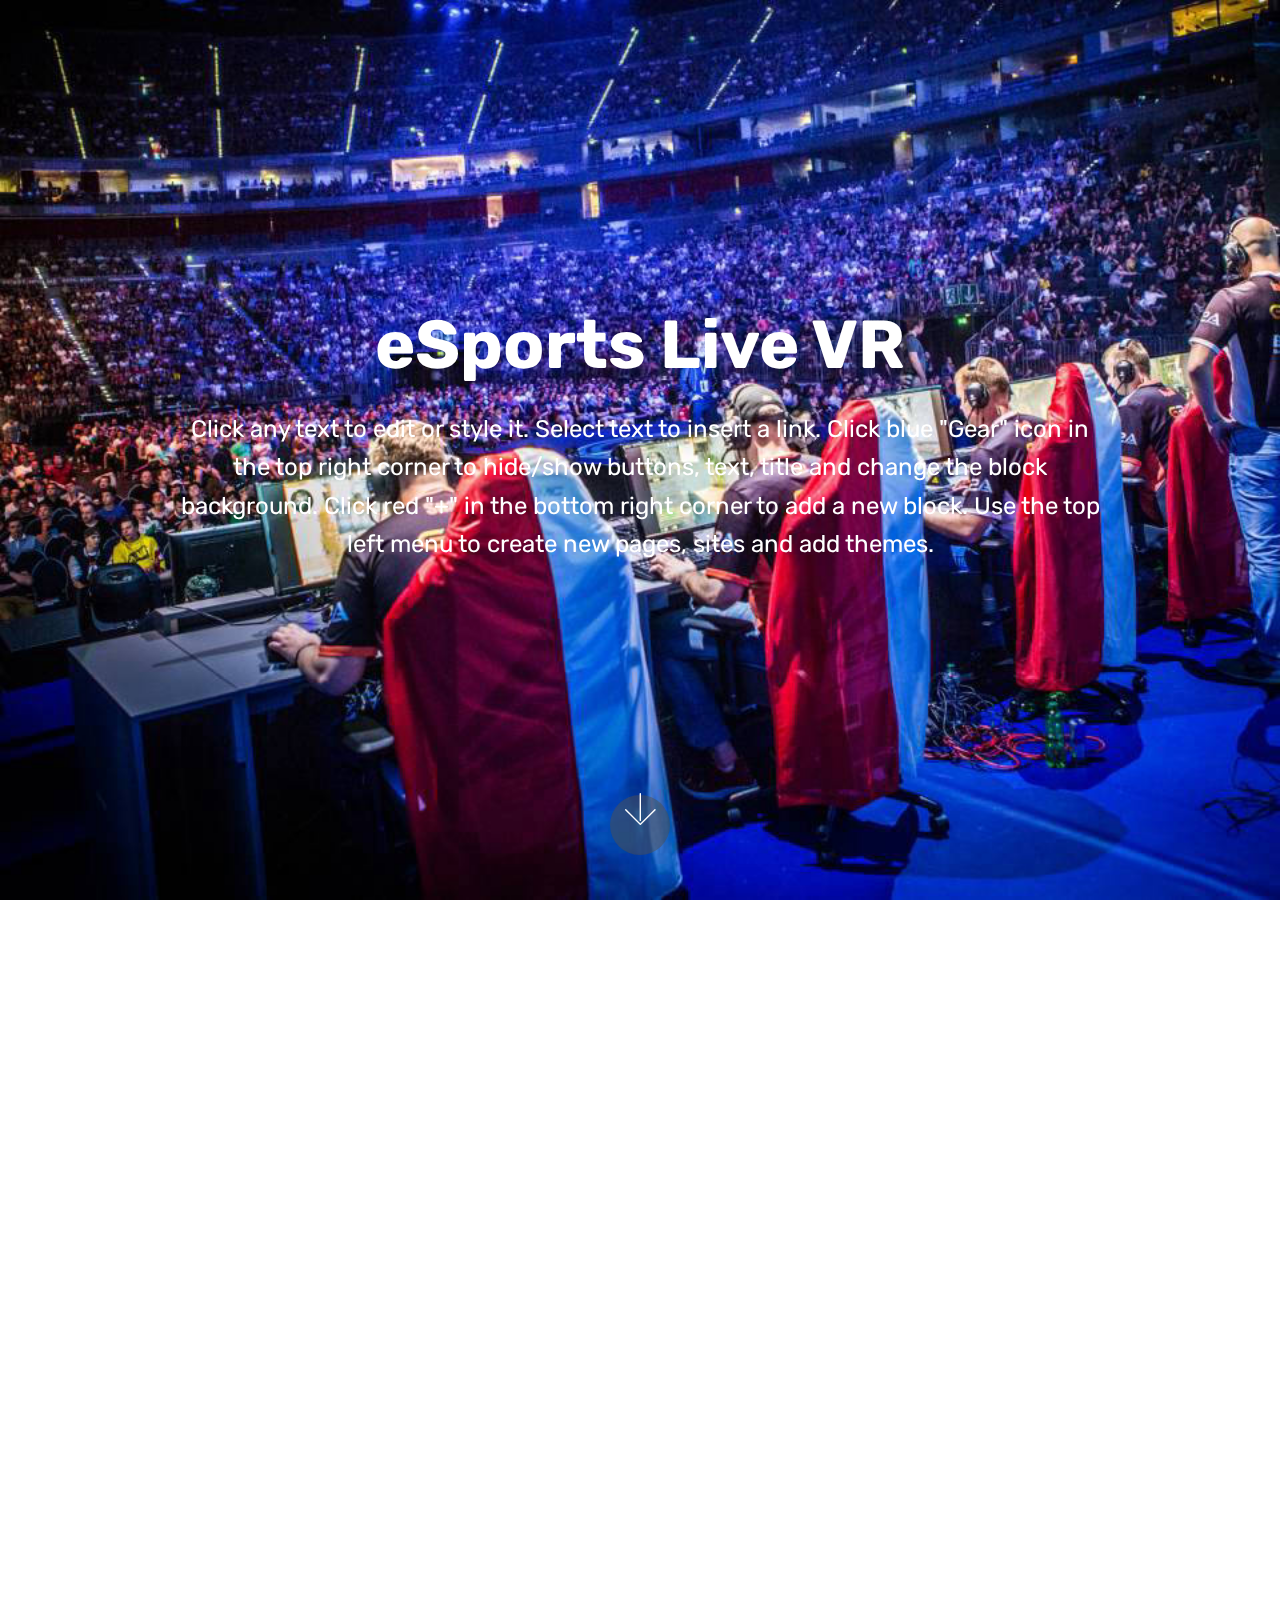
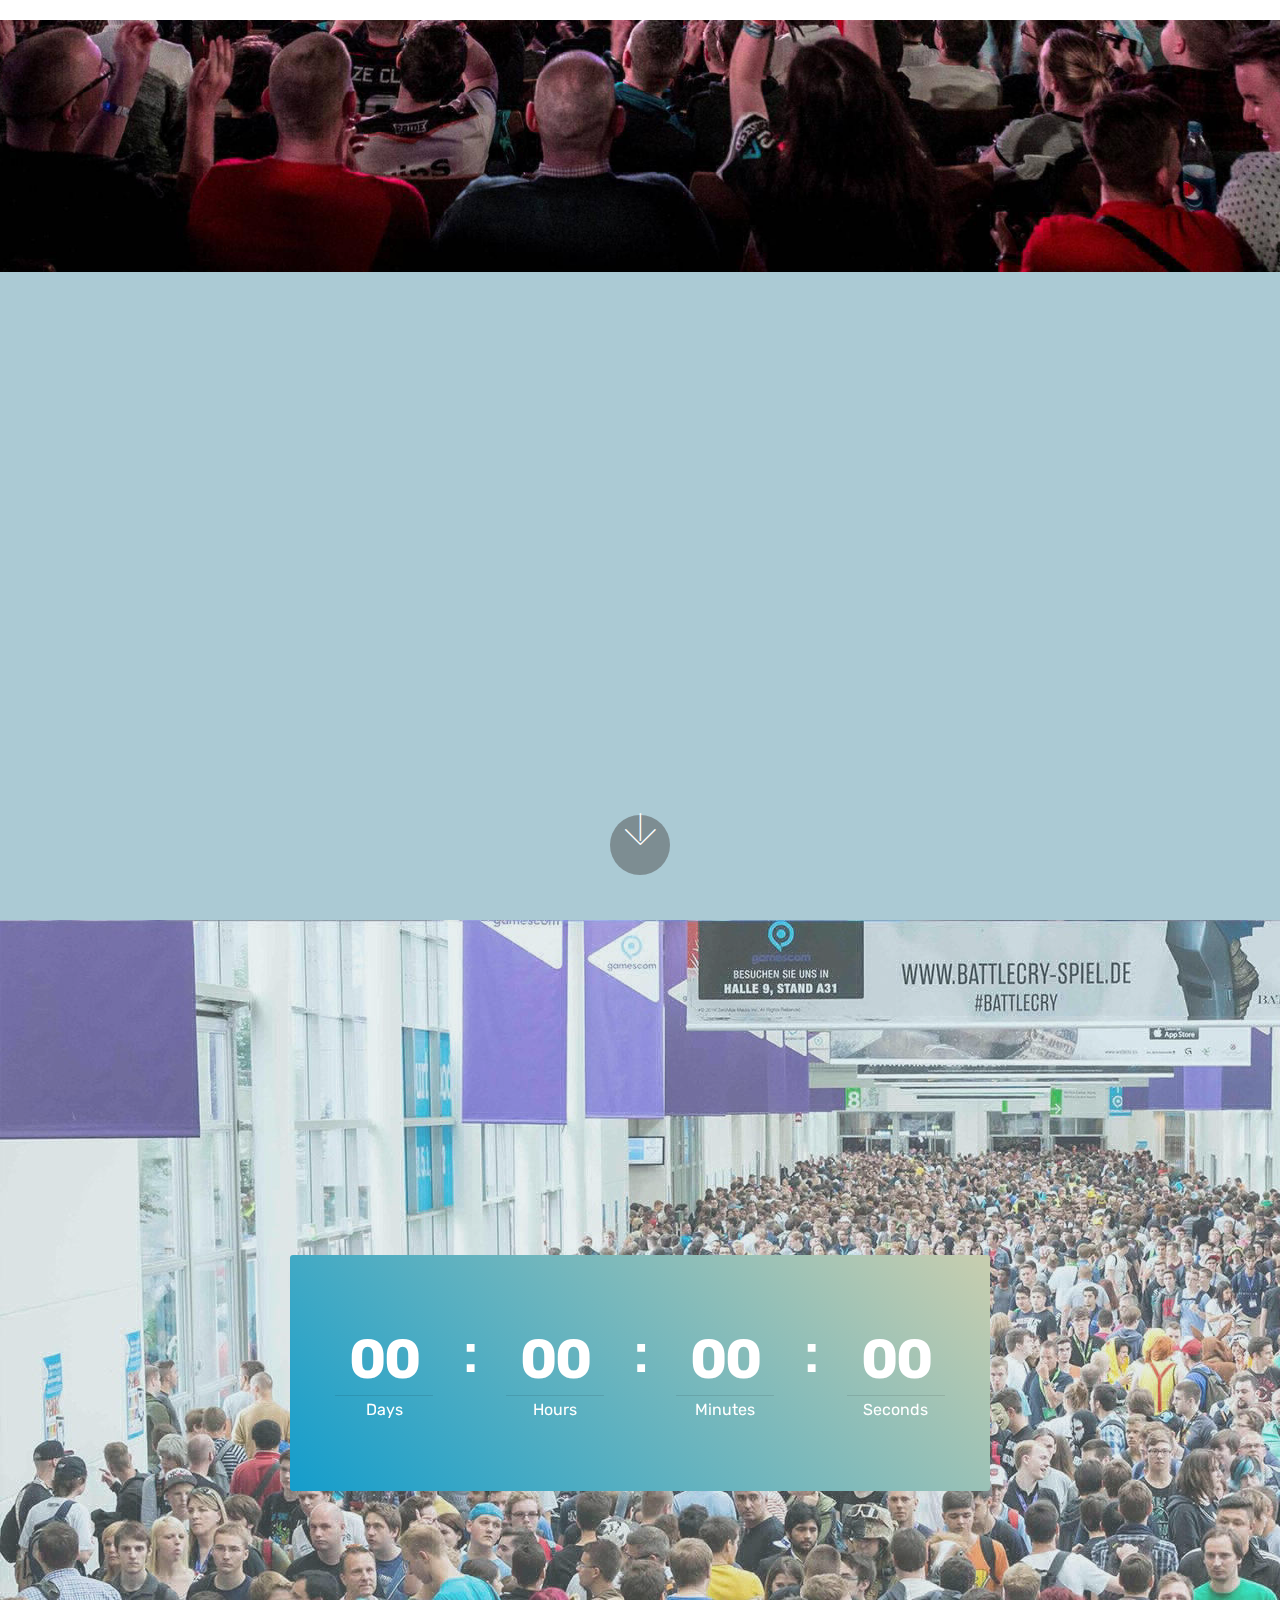
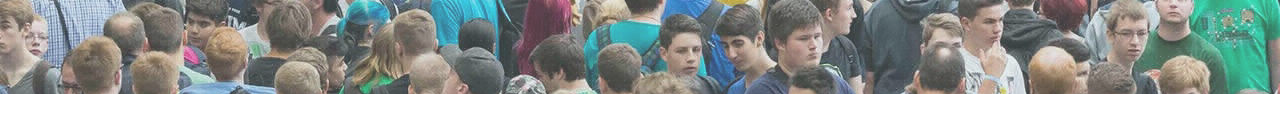
==== eSportsLiveVR.html @ 3008cd22 "Rename eSportsLiveVR to eSportsLiveVR.html" ====
<!DOCTYPE html>
<html >
<head>
  <!-- Site made with Mobirise Website Builder v4.7.2, https://mobirise.com -->
  <meta charset="UTF-8">
  <meta http-equiv="X-UA-Compatible" content="IE=edge">
  <meta name="generator" content="Mobirise v4.7.2, mobirise.com">
  <meta name="viewport" content="width=device-width, initial-scale=1, minimum-scale=1">
  <link rel="shortcut icon" href="assets/images/logo4.png" type="image/x-icon">
  <meta name="description" content="Site Maker Description">
  <title>Page 1</title>
  <link rel="stylesheet" href="assets/web/assets/mobirise-icons/mobirise-icons.css">
  <link rel="stylesheet" href="assets/tether/tether.min.css">
  <link rel="stylesheet" href="assets/soundcloud-plugin/style.css">
  <link rel="stylesheet" href="assets/bootstrap/css/bootstrap.min.css">
  <link rel="stylesheet" href="assets/bootstrap/css/bootstrap-grid.min.css">
  <link rel="stylesheet" href="assets/bootstrap/css/bootstrap-reboot.min.css">
  <link rel="stylesheet" href="assets/socicon/css/styles.css">
  <link rel="stylesheet" href="assets/animatecss/animate.min.css">
  <link rel="stylesheet" href="assets/theme/css/style.css">
  <link rel="stylesheet" href="assets/mobirise/css/mbr-additional.css" type="text/css">
  
  
  
</head>
<body>
  <section class="cid-qQU3duFMtH mbr-fullscreen mbr-parallax-background" id="header2-4">

    

    

    <div class="container align-center">
        <div class="row justify-content-md-center">
            <div class="mbr-white col-md-10">
                <h1 class="mbr-section-title mbr-bold pb-3 mbr-fonts-style display-1">
                    eSports Live VR</h1>
                
                <p class="mbr-text pb-3 mbr-fonts-style display-5">
                    Click any text to edit or style it. Select text to insert a link. Click blue "Gear" icon in the top right corner to hide/show buttons, text, title and change the block background. Click red "+" in the bottom right corner to add a new block. Use the top left menu to create new pages, sites and add themes.
                </p>
                
            </div>
        </div>
    </div>
    <div class="mbr-arrow hidden-sm-down" aria-hidden="true">
        <a href="#next">
            <i class="mbri-down mbr-iconfont"></i>
        </a>
    </div>
</section>

<section class="engine"><a href="https://mobirise.me/x">css templates</a></section><section class="cid-qQU4wteXsf" id="video2-6">

    
    
    <figure class="mbr-figure align-center">
        <div class="video-block" style="width: 100%;">
            <div><iframe class="mbr-embedded-video" src="https://www.youtube.com/embed/uFN41qkt4sY?rel=0&amp;amp;showinfo=0&amp;autoplay=1&amp;loop=0" width="1280" height="720" frameborder="0" allowfullscreen></iframe></div>
        </div>
    </figure>
</section>

<section class="header12 cid-qQU8wgzJeL mbr-fullscreen mbr-parallax-background" id="header12-b">

    

    <div class="mbr-overlay" style="opacity: 0.3; background-color: rgb(15, 118, 153);">
    </div>

    <div class="container  ">
            <div class="media-container">
                <div class="col-md-12 align-center">
                    <h1 class="mbr-section-title pb-3 mbr-white mbr-bold mbr-fonts-style display-1">
                        Resultados&nbsp;</h1>
                    <p class="mbr-text pb-3 mbr-white mbr-fonts-style display-5">
                        Para consultar los campeonatos que se están disputando en estos momentos</p>
                    

                    <div class="icons-media-container mbr-white">
                        <div class="card col-12 col-md-6 col-lg-3">
                            <div class="icon-block">
                            <a href="https://www.mismarcadores.com/esports/" target="_blank">
                                <span class="mbr-iconfont mbri-globe-2"></span>
                            </a>
                            </div>
                            <h5 class="mbr-fonts-style display-5">Resultados en directo</h5>
                        </div>

                        <div class="card col-12 col-md-6 col-lg-3">
                            <div class="icon-block">
                                <a href="https://esports.marca.com/mas-esports/calendario-2018-de-los-esports-eventos-no-te-puedes-perder.html" target="_blank">
                                    <span class="mbr-iconfont mbri-extension"></span>
                                </a>
                            </div>
                            <h5 class="mbr-fonts-style display-5">
                                Calendario de Eventos</h5>
                        </div>

                        <div class="card col-12 col-md-6 col-lg-3">
                            <div class="icon-block">
                                <a href="https://www.seatwave.es/entradas-sport/temporada" target="_blank">
                                    <span class="mbr-iconfont mbri-cash"></span>
                                </a>
                            </div>
                            <h5 class="mbr-fonts-style display-5">
                                Comprar Entradas</h5>
                        </div>

                        <div class="card col-12 col-md-6 col-lg-3">
                            <div class="icon-block">
                                <a href="http://esports.eldesmarque.com" target="_blank">
                                    <span class="mbr-iconfont socicon-tripadvisor socicon"></span>
                                </a>
                            </div>
                            <h5 class="mbr-fonts-style display-5">
                                Noticias</h5>
                        </div>
                    </div>
                </div>
            </div>
    </div>

    <div class="mbr-arrow hidden-sm-down" aria-hidden="true">
        <a href="#next">
            <i class="mbri-down mbr-iconfont"></i>
        </a>
    </div>
</section>

<section class="countdown2 cid-qQUc6fb4DX" id="countdown2-c">

    

    <div class="mbr-overlay" style="opacity: 0.3; background-color: rgb(178, 204, 210);">
    </div>

    <div class="container">
        <h2 class="mbr-section-title pb-3 align-center mbr-fonts-style display-2"><em><strong>EL EVENTO</strong></em><br><em><strong>MÁS IMPORTANTE</strong></em><br><em><strong>DEL AÑO</strong></em></h2>
        <h3 class="mbr-section-subtitle align-center mbr-fonts-style display-5"></h3>
    </div>
    <div class="container pt-5 mt-2">
        <div class=" countdown-cont align-center p-4">
            <div class="event-name align-left mbr-white ">
                <h4 class="mbr-fonts-style display-5">GAMESCOM 2018</h4>
            </div>
            <div class="countdown align-center py-2" data-due-date="2018/08/21">
            </div>
            <div class="daysCountdown" title="Days"></div>
            <div class="hoursCountdown" title="Hours"></div>
            <div class="minutesCountdown" title="Minutes"></div>
            <div class="secondsCountdown" title="Seconds"></div>
            <div class="event-date align-left mbr-white">
                <h5 class="mbr-fonts-style display-7">21 -08-2018. &nbsp;Colonia, Alemania</h5>
            </div>
        </div>

        <div class="media-container-row pt-5">
            <div class="mbr-section-btn align-center"><a class="btn btn-black display-4" href="http://www.gamescom-cologne.com/gamescom/trade-fair/ticket_2/index-3.php" target="_blank">Compra tus entradas aquí</a></div>
        </div>
    </div>
</section>


  <script src="assets/web/assets/jquery/jquery.min.js"></script>
  <script src="assets/popper/popper.min.js"></script>
  <script src="assets/tether/tether.min.js"></script>
  <script src="assets/bootstrap/js/bootstrap.min.js"></script>
  <script src="assets/smoothscroll/smooth-scroll.js"></script>
  <script src="assets/viewportchecker/jquery.viewportchecker.js"></script>
  <script src="assets/vimeoplayer/jquery.mb.vimeo_player.js"></script>
  <script src="assets/countdown/jquery.countdown.min.js"></script>
  <script src="assets/parallax/jarallax.min.js"></script>
  <script src="assets/theme/js/script.js"></script>
  
  <a class="twitter-timeline" href="https://twitter.com/MovistareSports?ref_src=twsrc%5Etfw">Tweets by MovistareSports</a> <script async src="https://platform.twitter.com/widgets.js" charset="utf-8"></script>
  
  <input name="animation" type="hidden">
  </body>
</html>
---- assets/web/assets/mobirise-icons/mobirise-icons.css ----
@font-face {
  font-family: 'MobiriseIcons';
  src:  url('mobirise-icons.eot?spat4u');
  src:  url('mobirise-icons.eot?spat4u#iefix') format('embedded-opentype'),
    url('mobirise-icons.ttf?spat4u') format('truetype'),
    url('mobirise-icons.woff?spat4u') format('woff'),
    url('mobirise-icons.svg?spat4u#MobiriseIcons') format('svg');
  font-weight: normal;
  font-style: normal;
}

[class^="mbri-"], [class*=" mbri-"] {
  /* use !important to prevent issues with browser extensions that change fonts */
  font-family: MobiriseIcons !important;
  speak: none;
  font-style: normal;
  font-weight: normal;
  font-variant: normal;
  text-transform: none;
  line-height: 1;

  /* Better Font Rendering =========== */
  -webkit-font-smoothing: antialiased;
  -moz-osx-font-smoothing: grayscale;
}

.mbri-add-submenu:before {
  content: "\e900";
}
.mbri-alert:before {
  content: "\e901";
}
.mbri-align-center:before {
  content: "\e902";
}
.mbri-align-justify:before {
  content: "\e903";
}
.mbri-align-left:before {
  content: "\e904";
}
.mbri-align-right:before {
  content: "\e905";
}
.mbri-android:before {
  content: "\e906";
}
.mbri-apple:before {
  content: "\e907";
}
.mbri-arrow-down:before {
  content: "\e908";
}
.mbri-arrow-next:before {
  content: "\e909";
}
.mbri-arrow-prev:before {
  content: "\e90a";
}
.mbri-arrow-up:before {
  content: "\e90b";
}
.mbri-bold:before {
  content: "\e90c";
}
.mbri-bookmark:before {
  content: "\e90d";
}
.mbri-bootstrap:before {
  content: "\e90e";
}
.mbri-briefcase:before {
  content: "\e90f";
}
.mbri-browse:before {
  content: "\e910";
}
.mbri-bulleted-list:before {
  content: "\e911";
}
.mbri-calendar:before {
  content: "\e912";
}
.mbri-camera:before {
  content: "\e913";
}
.mbri-cart-add:before {
  content: "\e914";
}
.mbri-cart-full:before {
  content: "\e915";
}
.mbri-cash:before {
  content: "\e916";
}
.mbri-change-style:before {
  content: "\e917";
}
.mbri-chat:before {
  content: "\e918";
}
.mbri-clock:before {
  content: "\e919";
}
.mbri-close:before {
  content: "\e91a";
}
.mbri-cloud:before {
  content: "\e91b";
}
.mbri-code:before {
  content: "\e91c";
}
.mbri-contact-form:before {
  content: "\e91d";
}
.mbri-credit-card:before {
  content: "\e91e";
}
.mbri-cursor-click:before {
  content: "\e91f";
}
.mbri-cust-feedback:before {
  content: "\e920";
}
.mbri-database:before {
  content: "\e921";
}
.mbri-delivery:before {
  content: "\e922";
}
.mbri-desktop:before {
  content: "\e923";
}
.mbri-devices:before {
  content: "\e924";
}
.mbri-down:before {
  content: "\e925";
}
.mbri-download:before {
  content: "\e989";
}
.mbri-drag-n-drop:before {
  content: "\e927";
}
.mbri-drag-n-drop2:before {
  content: "\e928";
}
.mbri-edit:before {
  content: "\e929";
}
.mbri-edit2:before {
  content: "\e92a";
}
.mbri-error:before {
  content: "\e92b";
}
.mbri-extension:before {
  content: "\e92c";
}
.mbri-features:before {
  content: "\e92d";
}
.mbri-file:before {
  content: "\e92e";
}
.mbri-flag:before {
  content: "\e92f";
}
.mbri-folder:before {
  content: "\e930";
}
.mbri-gift:before {
  content: "\e931";
}
.mbri-github:before {
  content: "\e932";
}
.mbri-globe:before {
  content: "\e933";
}
.mbri-globe-2:before {
  content: "\e934";
}
.mbri-growing-chart:before {
  content: "\e935";
}
.mbri-hearth:before {
  content: "\e936";
}
.mbri-help:before {
  content: "\e937";
}
.mbri-home:before {
  content: "\e938";
}
.mbri-hot-cup:before {
  content: "\e939";
}
.mbri-idea:before {
  content: "\e93a";
}
.mbri-image-gallery:before {
  content: "\e93b";
}
.mbri-image-slider:before {
  content: "\e93c";
}
.mbri-info:before {
  content: "\e93d";
}
.mbri-italic:before {
  content: "\e93e";
}
.mbri-key:before {
  content: "\e93f";
}
.mbri-laptop:before {
  content: "\e940";
}
.mbri-layers:before {
  content: "\e941";
}
.mbri-left-right:before {
  content: "\e942";
}
.mbri-left:before {
  content: "\e943";
}
.mbri-letter:before {
  content: "\e944";
}
.mbri-like:before {
  content: "\e945";
}
.mbri-link:before {
  content: "\e946";
}
.mbri-lock:before {
  content: "\e947";
}
.mbri-login:before {
  content: "\e948";
}
.mbri-logout:before {
  content: "\e949";
}
.mbri-magic-stick:before {
  content: "\e94a";
}
.mbri-map-pin:before {
  content: "\e94b";
}
.mbri-menu:before {
  content: "\e94c";
}
.mbri-mobile:before {
  content: "\e94d";
}
.mbri-mobile2:before {
  content: "\e94e";
}
.mbri-mobirise:before {
  content: "\e94f";
}
.mbri-more-horizontal:before {
  content: "\e950";
}
.mbri-more-vertical:before {
  content: "\e951";
}
.mbri-music:before {
  content: "\e952";
}
.mbri-new-file:before {
  content: "\e953";
}
.mbri-numbered-list:before {
  content: "\e954";
}
.mbri-opened-folder:before {
  content: "\e955";
}
.mbri-pages:before {
  content: "\e956";
}
.mbri-paper-plane:before {
  content: "\e957";
}
.mbri-paperclip:before {
  content: "\e958";
}
.mbri-photo:before {
  content: "\e959";
}
.mbri-photos:before {
  content: "\e95a";
}
.mbri-pin:before {
  content: "\e95b";
}
.mbri-play:before {
  content: "\e95c";
}
.mbri-plus:before {
  content: "\e95d";
}
.mbri-preview:before {
  content: "\e95e";
}
.mbri-print:before {
  content: "\e95f";
}
.mbri-protect:before {
  content: "\e960";
}
.mbri-question:before {
  content: "\e961";
}
.mbri-quote-left:before {
  content: "\e962";
}
.mbri-quote-right:before {
  content: "\e963";
}
.mbri-refresh:before {
  content: "\e964";
}
.mbri-responsive:before {
  content: "\e965";
}
.mbri-right:before {
  content: "\e966";
}
.mbri-rocket:before {
  content: "\e967";
}
.mbri-sad-face:before {
  content: "\e968";
}
.mbri-sale:before {
  content: "\e969";
}
.mbri-save:before {
  content: "\e96a";
}
.mbri-search:before {
  content: "\e96b";
}
.mbri-setting:before {
  content: "\e96c";
}
.mbri-setting2:before {
  content: "\e96d";
}
.mbri-setting3:before {
  content: "\e96e";
}
.mbri-share:before {
  content: "\e96f";
}
.mbri-shopping-bag:before {
  content: "\e970";
}
.mbri-shopping-basket:before {
  content: "\e971";
}
.mbri-shopping-cart:before {
  content: "\e972";
}
.mbri-sites:before {
  content: "\e973";
}
.mbri-smile-face:before {
  content: "\e974";
}
.mbri-speed:before {
  content: "\e975";
}
.mbri-star:before {
  content: "\e976";
}
.mbri-success:before {
  content: "\e977";
}
.mbri-sun:before {
  content: "\e978";
}
.mbri-sun2:before {
  content: "\e979";
}
.mbri-tablet:before {
  content: "\e97a";
}
.mbri-tablet-vertical:before {
  content: "\e97b";
}
.mbri-target:before {
  content: "\e97c";
}
.mbri-timer:before {
  content: "\e97d";
}
.mbri-to-ftp:before {
  content: "\e97e";
}
.mbri-to-local-drive:before {
  content: "\e97f";
}
.mbri-touch-swipe:before {
  content: "\e980";
}
.mbri-touch:before {
  content: "\e981";
}
.mbri-trash:before {
  content: "\e982";
}
.mbri-underline:before {
  content: "\e983";
}
.mbri-unlink:before {
  content: "\e984";
}
.mbri-unlock:before {
  content: "\e985";
}
.mbri-up-down:before {
  content: "\e986";
}
.mbri-up:before {
  content: "\e987";
}
.mbri-update:before {
  content: "\e988";
}
.mbri-upload:before {
 content: "\e926"; 
}
.mbri-user:before {
  content: "\e98a";
}
.mbri-user2:before {
  content: "\e98b";
}
.mbri-users:before {
  content: "\e98c";
}
.mbri-video:before {
  content: "\e98d";
}
.mbri-video-play:before {
  content: "\e98e";
}
.mbri-watch:before {
  content: "\e98f";
}
.mbri-website-theme:before {
  content: "\e990";
}
.mbri-wifi:before {
  content: "\e991";
}
.mbri-windows:before {
  content: "\e992";
}
.mbri-zoom-out:before {
  content: "\e993";
}
.mbri-redo:before {
  content: "\e994";
}
.mbri-undo:before {
  content: "\e995";
}
---- assets/soundcloud-plugin/style.css ----
.addons-container {
  position: relative;
  margin-left: auto;
  margin-right: auto;
  padding-right: 15px;
  padding-left: 15px; }
  @media (min-width: 576px) {
    .addons-container {
      padding-right: 15px;
      padding-left: 15px; } }
  @media (min-width: 768px) {
    .addons-container {
      padding-right: 15px;
      padding-left: 15px; } }
  @media (min-width: 992px) {
    .addons-container {
      padding-right: 15px;
      padding-left: 15px; } }
  @media (min-width: 1200px) {
    .addons-container {
      padding-right: 15px;
      padding-left: 15px; } }
  @media (min-width: 576px) {
    .addons-container {
      width: 540px;
      max-width: 100%; } }
  @media (min-width: 768px) {
    .addons-container {
      width: 720px;
      max-width: 100%; } }
  @media (min-width: 992px) {
    .addons-container {
      width: 960px;
      max-width: 100%; } }
  @media (min-width: 1200px) {
    .addons-container {
      width: 1140px;
      max-width: 100%; } }

.addons-container-inner{
    position: relative;
    width: 100%;
    min-height: 1px;
    padding-right: 15px;
    padding-left: 15px;
}
@media (min-width: 567px) {
    .addons-container-inner{
        -ms-flex: 0 0 66.666667%;
        flex: 0 0 66.666667%;
        max-width: 66.666667%;
    }
}
.addons-row{
    display: flex;
    justify-content:center;
}
---- assets/socicon/css/styles.css ----
@charset "UTF-8";

@font-face {
  font-family: "socicon";
  src:url("../fonts/socicon.eot");
  src:url("../fonts/socicon.eot?#iefix") format("embedded-opentype"),
    url("../fonts/socicon.woff") format("woff"),
    url("../fonts/socicon.ttf") format("truetype"),
    url("../fonts/socicon.svg#socicon") format("svg");
  font-weight: normal;
  font-style: normal;

}

[data-icon]:before {
  font-family: "socicon" !important;
  content: attr(data-icon);
  font-style: normal !important;
  font-weight: normal !important;
  font-variant: normal !important;
  text-transform: none !important;
  speak: none;
  line-height: 1;
  -webkit-font-smoothing: antialiased;
  -moz-osx-font-smoothing: grayscale;
}

[class^="socicon-"]:before,
[class*=" socicon-"]:before {
  font-family: "socicon" !important;
  font-style: normal !important;
  font-weight: normal !important;
  font-variant: normal !important;
  text-transform: none !important;
  speak: none;
  line-height: 1;
  -webkit-font-smoothing: antialiased;
  -moz-osx-font-smoothing: grayscale;
}

.socicon-modelmayhem:before {
  content: "\e000";
}
.socicon-mixcloud:before {
  content: "\e001";
}
.socicon-drupal:before {
  content: "\e002";
}
.socicon-swarm:before {
  content: "\e003";
}
.socicon-istock:before {
  content: "\e004";
}
.socicon-yammer:before {
  content: "\e005";
}
.socicon-ello:before {
  content: "\e006";
}
.socicon-stackoverflow:before {
  content: "\e007";
}
.socicon-persona:before {
  content: "\e008";
}
.socicon-triplej:before {
  content: "\e009";
}
.socicon-houzz:before {
  content: "\e00a";
}
.socicon-rss:before {
  content: "\e00b";
}
.socicon-paypal:before {
  content: "\e00c";
}
.socicon-odnoklassniki:before {
  content: "\e00d";
}
.socicon-airbnb:before {
  content: "\e00e";
}
.socicon-periscope:before {
  content: "\e00f";
}
.socicon-outlook:before {
  content: "\e010";
}
.socicon-coderwall:before {
  content: "\e011";
}
.socicon-tripadvisor:before {
  content: "\e012";
}
.socicon-appnet:before {
  content: "\e013";
}
.socicon-goodreads:before {
  content: "\e014";
}
.socicon-tripit:before {
  content: "\e015";
}
.socicon-lanyrd:before {
  content: "\e016";
}
.socicon-slideshare:before {
  content: "\e017";
}
.socicon-buffer:before {
  content: "\e018";
}
.socicon-disqus:before {
  content: "\e019";
}
.socicon-vkontakte:before {
  content: "\e01a";
}
.socicon-whatsapp:before {
  content: "\e01b";
}
.socicon-patreon:before {
  content: "\e01c";
}
.socicon-storehouse:before {
  content: "\e01d";
}
.socicon-pocket:before {
  content: "\e01e";
}
.socicon-mail:before {
  content: "\e01f";
}
.socicon-blogger:before {
  content: "\e020";
}
.socicon-technorati:before {
  content: "\e021";
}
.socicon-reddit:before {
  content: "\e022";
}
.socicon-dribbble:before {
  content: "\e023";
}
.socicon-stumbleupon:before {
  content: "\e024";
}
.socicon-digg:before {
  content: "\e025";
}
.socicon-envato:before {
  content: "\e026";
}
.socicon-behance:before {
  content: "\e027";
}
.socicon-delicious:before {
  content: "\e028";
}
.socicon-deviantart:before {
  content: "\e029";
}
.socicon-forrst:before {
  content: "\e02a";
}
.socicon-play:before {
  content: "\e02b";
}
.socicon-zerply:before {
  content: "\e02c";
}
.socicon-wikipedia:before {
  content: "\e02d";
}
.socicon-apple:before {
  content: "\e02e";
}
.socicon-flattr:before {
  content: "\e02f";
}
.socicon-github:before {
  content: "\e030";
}
.socicon-renren:before {
  content: "\e031";
}
.socicon-friendfeed:before {
  content: "\e032";
}
.socicon-newsvine:before {
  content: "\e033";
}
.socicon-identica:before {
  content: "\e034";
}
.socicon-bebo:before {
  content: "\e035";
}
.socicon-zynga:before {
  content: "\e036";
}
.socicon-steam:before {
  content: "\e037";
}
.socicon-xbox:before {
  content: "\e038";
}
.socicon-windows:before {
  content: "\e039";
}
.socicon-qq:before {
  content: "\e03a";
}
.socicon-douban:before {
  content: "\e03b";
}
.socicon-meetup:before {
  content: "\e03c";
}
.socicon-playstation:before {
  content: "\e03d";
}
.socicon-android:before {
  content: "\e03e";
}
.socicon-snapchat:before {
  content: "\e03f";
}
.socicon-twitter:before {
  content: "\e040";
}
.socicon-facebook:before {
  content: "\e041";
}
.socicon-googleplus:before {
  content: "\e042";
}
.socicon-pinterest:before {
  content: "\e043";
}
.socicon-foursquare:before {
  content: "\e044";
}
.socicon-yahoo:before {
  content: "\e045";
}
.socicon-skype:before {
  content: "\e046";
}
.socicon-yelp:before {
  content: "\e047";
}
.socicon-feedburner:before {
  content: "\e048";
}
.socicon-linkedin:before {
  content: "\e049";
}
.socicon-viadeo:before {
  content: "\e04a";
}
.socicon-xing:before {
  content: "\e04b";
}
.socicon-myspace:before {
  content: "\e04c";
}
.socicon-soundcloud:before {
  content: "\e04d";
}
.socicon-spotify:before {
  content: "\e04e";
}
.socicon-grooveshark:before {
  content: "\e04f";
}
.socicon-lastfm:before {
  content: "\e050";
}
.socicon-youtube:before {
  content: "\e051";
}
.socicon-vimeo:before {
  content: "\e052";
}
.socicon-dailymotion:before {
  content: "\e053";
}
.socicon-vine:before {
  content: "\e054";
}
.socicon-flickr:before {
  content: "\e055";
}
.socicon-500px:before {
  content: "\e056";
}
.socicon-wordpress:before {
  content: "\e058";
}
.socicon-tumblr:before {
  content: "\e059";
}
.socicon-twitch:before {
  content: "\e05a";
}
.socicon-8tracks:before {
  content: "\e05b";
}
.socicon-amazon:before {
  content: "\e05c";
}
.socicon-icq:before {
  content: "\e05d";
}
.socicon-smugmug:before {
  content: "\e05e";
}
.socicon-ravelry:before {
  content: "\e05f";
}
.socicon-weibo:before {
  content: "\e060";
}
.socicon-baidu:before {
  content: "\e061";
}
.socicon-angellist:before {
  content: "\e062";
}
.socicon-ebay:before {
  content: "\e063";
}
.socicon-imdb:before {
  content: "\e064";
}
.socicon-stayfriends:before {
  content: "\e065";
}
.socicon-residentadvisor:before {
  content: "\e066";
}
.socicon-google:before {
  content: "\e067";
}
.socicon-yandex:before {
  content: "\e068";
}
.socicon-sharethis:before {
  content: "\e069";
}
.socicon-bandcamp:before {
  content: "\e06a";
}
.socicon-itunes:before {
  content: "\e06b";
}
.socicon-deezer:before {
  content: "\e06c";
}
.socicon-telegram:before {
  content: "\e06e";
}
.socicon-openid:before {
  content: "\e06f";
}
.socicon-amplement:before {
  content: "\e070";
}
.socicon-viber:before {
  content: "\e071";
}
.socicon-zomato:before {
  content: "\e072";
}
.socicon-draugiem:before {
  content: "\e074";
}
.socicon-endomodo:before {
  content: "\e075";
}
.socicon-filmweb:before {
  content: "\e076";
}
.socicon-stackexchange:before {
  content: "\e077";
}
.socicon-wykop:before {
  content: "\e078";
}
.socicon-teamspeak:before {
  content: "\e079";
}
.socicon-teamviewer:before {
  content: "\e07a";
}
.socicon-ventrilo:before {
  content: "\e07b";
}
.socicon-younow:before {
  content: "\e07c";
}
.socicon-raidcall:before {
  content: "\e07d";
}
.socicon-mumble:before {
  content: "\e07e";
}
.socicon-medium:before {
  content: "\e06d";
}
.socicon-bebee:before {
  content: "\e07f";
}
.socicon-hitbox:before {
  content: "\e080";
}
.socicon-reverbnation:before {
  content: "\e081";
}
.socicon-formulr:before {
  content: "\e082";
}
.socicon-instagram:before {
  content: "\e057";
}
.socicon-battlenet:before {
  content: "\e083";
}
.socicon-chrome:before {
  content: "\e084";
}
.socicon-discord:before {
  content: "\e086";
}
.socicon-issuu:before {
  content: "\e087";
}
.socicon-macos:before {
  content: "\e088";
}
.socicon-firefox:before {
  content: "\e089";
}
.socicon-opera:before {
  content: "\e08d";
}
.socicon-keybase:before {
  content: "\e090";
}
.socicon-alliance:before {
  content: "\e091";
}
.socicon-livejournal:before {
  content: "\e092";
}
.socicon-googlephotos:before {
  content: "\e093";
}
.socicon-horde:before {
  content: "\e094";
}
.socicon-etsy:before {
  content: "\e095";
}
.socicon-zapier:before {
  content: "\e096";
}
.socicon-google-scholar:before {
  content: "\e097";
}
.socicon-researchgate:before {
  content: "\e098";
}
.socicon-wechat:before {
  content: "\e099";
}
.socicon-strava:before {
  content: "\e09a";
}
.socicon-line:before {
  content: "\e09b";
}
.socicon-lyft:before {
  content: "\e09c";
}
.socicon-uber:before {
  content: "\e09d";
}
.socicon-songkick:before {
  content: "\e09e";
}
.socicon-viewbug:before {
  content: "\e09f";
}
.socicon-googlegroups:before {
  content: "\e0a0";
}
.socicon-quora:before {
  content: "\e073";
}
.socicon-diablo:before {
  content: "\e085";
}
.socicon-blizzard:before {
  content: "\e0a1";
}
.socicon-hearthstone:before {
  content: "\e08b";
}
.socicon-heroes:before {
  content: "\e08a";
}
.socicon-overwatch:before {
  content: "\e08c";
}
.socicon-warcraft:before {
  content: "\e08e";
}
.socicon-starcraft:before {
  content: "\e08f";
}
.socicon-beam:before {
  content: "\e0a2";
}
.socicon-curse:before {
  content: "\e0a3";
}
.socicon-player:before {
  content: "\e0a4";
}
.socicon-streamjar:before {
  content: "\e0a5";
}
.socicon-nintendo:before {
  content: "\e0a6";
}
.socicon-hellocoton:before {
  content: "\e0a7";
}
---- assets/theme/css/style.css ----
/*!
 * Mobirise v4 theme (https://mobirise.com/)
 * Copyright 2017 Mobirise
 */
section {
  background-color: #eeeeee; }

section,
.container,
.container-fluid {
  position: relative;
  word-wrap: break-word; }

a.mbr-iconfont:hover {
  text-decoration: none; }

.article .lead p, .article .lead ul, .article .lead ol, .article .lead pre, .article .lead blockquote {
  margin-bottom: 0; }

a {
  font-style: normal;
  font-weight: 400;
  cursor: pointer; }
  a, a:hover {
    text-decoration: none; }

figure {
  margin-bottom: 0; }

body {
  color: #232323; }

h1, h2, h3, h4, h5, h6,
.h1, .h2, .h3, .h4, .h5, .h6,
.display-1, .display-2, .display-3, .display-4 {
  line-height: 1;
  word-break: break-word;
  word-wrap: break-word; }

b, strong {
  font-weight: bold; }

blockquote {
  padding: 10px 0 10px 20px;
  position: relative;
  border-left: 2px solid;
  border-color: #ff3366; }

input:-webkit-autofill, input:-webkit-autofill:hover, input:-webkit-autofill:focus, input:-webkit-autofill:active {
  transition-delay: 9999s;
  transition-property: background-color, color; }

textarea[type="hidden"] {
  display: none; }

body {
  position: relative; }

section {
  background-position: 50% 50%;
  background-repeat: no-repeat;
  background-size: cover; }
  section .mbr-background-video,
  section .mbr-background-video-preview {
    position: absolute;
    bottom: 0;
    left: 0;
    right: 0;
    top: 0; }

.hidden {
  visibility: hidden; }

.mbr-z-index20 {
  z-index: 20; }

/*! Base colors */
.mbr-white {
  color: #ffffff; }

.mbr-black {
  color: #000000; }

.mbr-bg-white {
  background-color: #ffffff; }

.mbr-bg-black {
  background-color: #000000; }

/*! Text-aligns */
.align-left {
  text-align: left; }

.align-center {
  text-align: center; }

.align-right {
  text-align: right; }

@media (max-width: 767px) {
  .align-left, .align-center, .align-right, .mbr-section-btn, .mbr-section-title {
    text-align: center; } }
/*! Font-weight  */
.mbr-light {
  font-weight: 300; }

.mbr-regular {
  font-weight: 400; }

.mbr-semibold {
  font-weight: 500; }

.mbr-bold {
  font-weight: 700; }

/*! Media  */
.media-size-item {
  -webkit-flex: 1 1 auto;
  -moz-flex: 1 1 auto;
  -ms-flex: 1 1 auto;
  -o-flex: 1 1 auto;
  flex: 1 1 auto; }

.media-content {
  -webkit-flex-basis: 100%;
  flex-basis: 100%; }

.media-container-row {
  display: -ms-flexbox;
  display: -webkit-flex;
  display: flex;
  -webkit-flex-direction: row;
  -ms-flex-direction: row;
  flex-direction: row;
  -webkit-flex-wrap: wrap;
  -ms-flex-wrap: wrap;
  flex-wrap: wrap;
  -webkit-justify-content: center;
  -ms-flex-pack: center;
  justify-content: center;
  -webkit-align-content: center;
  -ms-flex-line-pack: center;
  align-content: center;
  -webkit-align-items: start;
  -ms-flex-align: start;
  align-items: start; }
  .media-container-row .media-size-item {
    width: 400px; }

.media-container-column {
  display: -ms-flexbox;
  display: -webkit-flex;
  display: flex;
  -webkit-flex-direction: column;
  -ms-flex-direction: column;
  flex-direction: column;
  -webkit-flex-wrap: wrap;
  -ms-flex-wrap: wrap;
  flex-wrap: wrap;
  -webkit-justify-content: center;
  -ms-flex-pack: center;
  justify-content: center;
  -webkit-align-content: center;
  -ms-flex-line-pack: center;
  align-content: center;
  -webkit-align-items: stretch;
  -ms-flex-align: stretch;
  align-items: stretch; }
  .media-container-column > * {
    width: 100%; }

@media (min-width: 992px) {
  .media-container-row {
    -webkit-flex-wrap: nowrap;
    -ms-flex-wrap: nowrap;
    flex-wrap: nowrap; } }
figure {
  overflow: hidden; }

figure[mbr-media-size] {
  transition: width 0.1s; }

.mbr-figure img, .mbr-figure iframe {
  display: block;
  width: 100%; }

.card {
  background-color: transparent;
  border: none; }

.card-img {
  text-align: center;
  flex-shrink: 0; }

.media {
  max-width: 100%;
  margin: 0 auto; }

.mbr-figure {
  -ms-flex-item-align: center;
  -ms-grid-row-align: center;
  -webkit-align-self: center;
  align-self: center; }

.media-container > div {
  max-width: 100%; }

.mbr-figure img, .card-img img {
  width: 100%; }

@media (max-width: 991px) {
  .media-size-item {
    width: auto !important; }

  .media {
    width: auto; }

  .mbr-figure {
    width: 100% !important; } }
/*! Buttons */
.mbr-section-btn {
  margin-left: -.25rem;
  margin-right: -.25rem;
  font-size: 0; }

nav .mbr-section-btn {
  margin-left: 0rem;
  margin-right: 0rem; }

/*! Btn icon margin */
.btn .mbr-iconfont, .btn.btn-sm .mbr-iconfont {
  cursor: pointer;
  margin-right: 0.5rem; }

.btn.btn-md .mbr-iconfont, .btn.btn-md .mbr-iconfont {
  margin-right: 0.8rem; }

.mbr-regular {
  font-weight: 400; }

.mbr-semibold {
  font-weight: 500; }

.mbr-bold {
  font-weight: 700; }

[type="submit"] {
  -webkit-appearance: none; }

/*! Full-screen */
.mbr-fullscreen .mbr-overlay {
  min-height: 100vh; }

.mbr-fullscreen {
  display: flex;
  display: -webkit-flex;
  display: -moz-flex;
  display: -ms-flex;
  display: -o-flex;
  align-items: center;
  -webkit-align-items: center;
  min-height: 100vh;
  padding-top: 3rem;
  padding-bottom: 3rem; }

/*! Map */
.map {
  height: 25rem;
  position: relative; }
  .map iframe {
    width: 100%;
    height: 100%; }

/* Form */
.form-asterisk {
  font-family: initial;
  position: absolute;
  top: -2px;
  font-weight: normal; }

/*! Scroll to top arrow */
.mbr-arrow-up {
  bottom: 25px;
  right: 90px;
  position: fixed;
  text-align: right;
  z-index: 5000;
  color: #ffffff;
  font-size: 32px;
  transform: rotate(180deg);
  -webkit-transform: rotate(180deg); }

.mbr-arrow-up a {
  background: rgba(0, 0, 0, 0.2);
  border-radius: 3px;
  color: #fff;
  display: inline-block;
  height: 60px;
  width: 60px;
  outline-style: none !important;
  position: relative;
  text-decoration: none;
  transition: all .3s ease-in-out;
  cursor: pointer;
  text-align: center; }
  .mbr-arrow-up a:hover {
    background-color: rgba(0, 0, 0, 0.4); }
  .mbr-arrow-up a i {
    line-height: 60px; }

.mbr-arrow-up-icon {
  display: block;
  color: #fff; }

.mbr-arrow-up-icon::before {
  content: "\203a";
  display: inline-block;
  font-family: serif;
  font-size: 32px;
  line-height: 1;
  font-style: normal;
  position: relative;
  top: 6px;
  left: -4px;
  -webkit-transform: rotate(-90deg);
  transform: rotate(-90deg); }

/*! Arrow Down */
.mbr-arrow {
  position: absolute;
  bottom: 45px;
  left: 50%;
  width: 60px;
  height: 60px;
  cursor: pointer;
  background-color: rgba(80, 80, 80, 0.5);
  border-radius: 50%;
  -webkit-transform: translateX(-50%);
  transform: translateX(-50%); }
  .mbr-arrow > a {
    display: inline-block;
    text-decoration: none;
    outline-style: none;
    -webkit-animation: arrowdown 1.7s ease-in-out infinite;
    animation: arrowdown 1.7s ease-in-out infinite; }
    .mbr-arrow > a > i {
      position: absolute;
      top: -2px;
      left: 15px;
      font-size: 2rem; }

@keyframes arrowdown {
  0% {
    transform: translateY(0px);
    -webkit-transform: translateY(0px); }
  50% {
    transform: translateY(-5px);
    -webkit-transform: translateY(-5px); }
  100% {
    transform: translateY(0px);
    -webkit-transform: translateY(0px); } }
@-webkit-keyframes arrowdown {
  0% {
    transform: translateY(0px);
    -webkit-transform: translateY(0px); }
  50% {
    transform: translateY(-5px);
    -webkit-transform: translateY(-5px); }
  100% {
    transform: translateY(0px);
    -webkit-transform: translateY(0px); } }
@media (max-width: 500px) {
  .mbr-arrow-up {
    left: 50%;
    right: auto;
    transform: translateX(-50%) rotate(180deg);
    -webkit-transform: translateX(-50%) rotate(180deg); } }
/*Gradients animation*/
@keyframes gradient-animation {
  from {
    background-position: 0% 100%;
    animation-timing-function: ease-in-out; }
  to {
    background-position: 100% 0%;
    animation-timing-function: ease-in-out; } }
@-webkit-keyframes gradient-animation {
  from {
    background-position: 0% 100%;
    animation-timing-function: ease-in-out; }
  to {
    background-position: 100% 0%;
    animation-timing-function: ease-in-out; } }
.bg-gradient {
  background-size: 200% 200%;
  animation: gradient-animation 5s infinite alternate;
  -webkit-animation: gradient-animation 5s infinite alternate; }

.menu .navbar-brand {
  display: -webkit-flex; }
  .menu .navbar-brand span {
    display: flex;
    display: -webkit-flex; }
  .menu .navbar-brand .navbar-caption-wrap {
    display: -webkit-flex; }
  .menu .navbar-brand .navbar-logo img {
    display: -webkit-flex; }
@media (min-width: 768px) and (max-width: 991px) {
  .menu .navbar-toggleable-sm .navbar-nav {
    display: -webkit-box;
    display: -webkit-flex;
    display: -ms-flexbox; } }
@media (min-width: 992px) {
  .menu .navbar-nav.nav-dropdown {
    display: -webkit-flex; }
  .menu .navbar-toggleable-sm .navbar-collapse {
    display: -webkit-flex !important; } }

/*# sourceMappingURL=style.css.map */
.engine {
	position: absolute;
	text-indent: -2400px;
	text-align: center;
	padding: 0;
	top: 0;
	left: -2400px;
}
---- assets/mobirise/css/mbr-additional.css ----
@import url(https://fonts.googleapis.com/css?family=Rubik:300,300i,400,400i,500,500i,700,700i,900,900i);





body {
  font-style: normal;
  line-height: 1.5;
}
.mbr-section-title {
  font-style: normal;
  line-height: 1.2;
}
.mbr-section-subtitle {
  line-height: 1.3;
}
.mbr-text {
  font-style: normal;
  line-height: 1.6;
}
.display-1 {
  font-family: 'Rubik', sans-serif;
  font-size: 4.25rem;
}
.display-1 > .mbr-iconfont {
  font-size: 6.8rem;
}
.display-2 {
  font-family: 'Rubik', sans-serif;
  font-size: 3rem;
}
.display-2 > .mbr-iconfont {
  font-size: 4.8rem;
}
.display-4 {
  font-family: 'Rubik', sans-serif;
  font-size: 1rem;
}
.display-4 > .mbr-iconfont {
  font-size: 1.6rem;
}
.display-5 {
  font-family: 'Rubik', sans-serif;
  font-size: 1.5rem;
}
.display-5 > .mbr-iconfont {
  font-size: 2.4rem;
}
.display-7 {
  font-family: 'Rubik', sans-serif;
  font-size: 1rem;
}
.display-7 > .mbr-iconfont {
  font-size: 1.6rem;
}
/* ---- Fluid typography for mobile devices ---- */
/* 1.4 - font scale ratio ( bootstrap == 1.42857 ) */
/* 100vw - current viewport width */
/* (48 - 20)  48 == 48rem == 768px, 20 == 20rem == 320px(minimal supported viewport) */
/* 0.65 - min scale variable, may vary */
@media (max-width: 768px) {
  .display-1 {
    font-size: 3.4rem;
    font-size: calc( 2.1374999999999997rem + (4.25 - 2.1374999999999997) * ((100vw - 20rem) / (48 - 20)));
    line-height: calc( 1.4 * (2.1374999999999997rem + (4.25 - 2.1374999999999997) * ((100vw - 20rem) / (48 - 20))));
  }
  .display-2 {
    font-size: 2.4rem;
    font-size: calc( 1.7rem + (3 - 1.7) * ((100vw - 20rem) / (48 - 20)));
    line-height: calc( 1.4 * (1.7rem + (3 - 1.7) * ((100vw - 20rem) / (48 - 20))));
  }
  .display-4 {
    font-size: 0.8rem;
    font-size: calc( 1rem + (1 - 1) * ((100vw - 20rem) / (48 - 20)));
    line-height: calc( 1.4 * (1rem + (1 - 1) * ((100vw - 20rem) / (48 - 20))));
  }
  .display-5 {
    font-size: 1.2rem;
    font-size: calc( 1.175rem + (1.5 - 1.175) * ((100vw - 20rem) / (48 - 20)));
    line-height: calc( 1.4 * (1.175rem + (1.5 - 1.175) * ((100vw - 20rem) / (48 - 20))));
  }
}
/* Buttons */
.btn {
  font-weight: 500;
  border-width: 2px;
  font-style: normal;
  letter-spacing: 1px;
  margin: .4rem .8rem;
  white-space: normal;
  -webkit-transition: all 0.3s ease-in-out;
  -moz-transition: all 0.3s ease-in-out;
  transition: all 0.3s ease-in-out;
  padding: 1rem 3rem;
  border-radius: 3px;
  display: inline-flex;
  align-items: center;
  justify-content: center;
  word-break: break-word;
}
.btn-sm {
  font-weight: 500;
  letter-spacing: 1px;
  -webkit-transition: all 0.3s ease-in-out;
  -moz-transition: all 0.3s ease-in-out;
  transition: all 0.3s ease-in-out;
  padding: 0.6rem 1.5rem;
  border-radius: 3px;
}
.btn-md {
  font-weight: 500;
  letter-spacing: 1px;
  margin: .4rem .8rem !important;
  -webkit-transition: all 0.3s ease-in-out;
  -moz-transition: all 0.3s ease-in-out;
  transition: all 0.3s ease-in-out;
  padding: 1rem 3rem;
  border-radius: 3px;
}
.btn-lg {
  font-weight: 500;
  letter-spacing: 1px;
  margin: .4rem .8rem !important;
  -webkit-transition: all 0.3s ease-in-out;
  -moz-transition: all 0.3s ease-in-out;
  transition: all 0.3s ease-in-out;
  padding: 1.2rem 3.2rem;
  border-radius: 3px;
}
.bg-primary {
  background-color: #149dcc !important;
}
.bg-success {
  background-color: #f7ed4a !important;
}
.bg-info {
  background-color: #82786e !important;
}
.bg-warning {
  background-color: #879a9f !important;
}
.bg-danger {
  background-color: #b1a374 !important;
}
.btn-primary,
.btn-primary:active {
  background-color: #149dcc !important;
  border-color: #149dcc !important;
  color: #ffffff !important;
}
.btn-primary:hover,
.btn-primary:focus,
.btn-primary.focus,
.btn-primary.active {
  color: #ffffff !important;
  background-color: #0d6786 !important;
  border-color: #0d6786 !important;
}
.btn-primary.disabled,
.btn-primary:disabled {
  color: #ffffff !important;
  background-color: #0d6786 !important;
  border-color: #0d6786 !important;
}
.btn-secondary,
.btn-secondary:active {
  background-color: #ff3366 !important;
  border-color: #ff3366 !important;
  color: #ffffff !important;
}
.btn-secondary:hover,
.btn-secondary:focus,
.btn-secondary.focus,
.btn-secondary.active {
  color: #ffffff !important;
  background-color: #e50039 !important;
  border-color: #e50039 !important;
}
.btn-secondary.disabled,
.btn-secondary:disabled {
  color: #ffffff !important;
  background-color: #e50039 !important;
  border-color: #e50039 !important;
}
.btn-info,
.btn-info:active {
  background-color: #82786e !important;
  border-color: #82786e !important;
  color: #ffffff !important;
}
.btn-info:hover,
.btn-info:focus,
.btn-info.focus,
.btn-info.active {
  color: #ffffff !important;
  background-color: #59524b !important;
  border-color: #59524b !important;
}
.btn-info.disabled,
.btn-info:disabled {
  color: #ffffff !important;
  background-color: #59524b !important;
  border-color: #59524b !important;
}
.btn-success,
.btn-success:active {
  background-color: #f7ed4a !important;
  border-color: #f7ed4a !important;
  color: #3f3c03 !important;
}
.btn-success:hover,
.btn-success:focus,
.btn-success.focus,
.btn-success.active {
  color: #3f3c03 !important;
  background-color: #eadd0a !important;
  border-color: #eadd0a !important;
}
.btn-success.disabled,
.btn-success:disabled {
  color: #3f3c03 !important;
  background-color: #eadd0a !important;
  border-color: #eadd0a !important;
}
.btn-warning,
.btn-warning:active {
  background-color: #879a9f !important;
  border-color: #879a9f !important;
  color: #ffffff !important;
}
.btn-warning:hover,
.btn-warning:focus,
.btn-warning.focus,
.btn-warning.active {
  color: #ffffff !important;
  background-color: #617479 !important;
  border-color: #617479 !important;
}
.btn-warning.disabled,
.btn-warning:disabled {
  color: #ffffff !important;
  background-color: #617479 !important;
  border-color: #617479 !important;
}
.btn-danger,
.btn-danger:active {
  background-color: #b1a374 !important;
  border-color: #b1a374 !important;
  color: #ffffff !important;
}
.btn-danger:hover,
.btn-danger:focus,
.btn-danger.focus,
.btn-danger.active {
  color: #ffffff !important;
  background-color: #8b7d4e !important;
  border-color: #8b7d4e !important;
}
.btn-danger.disabled,
.btn-danger:disabled {
  color: #ffffff !important;
  background-color: #8b7d4e !important;
  border-color: #8b7d4e !important;
}
.btn-white {
  color: #333333 !important;
}
.btn-white,
.btn-white:active {
  background-color: #ffffff !important;
  border-color: #ffffff !important;
  color: #808080 !important;
}
.btn-white:hover,
.btn-white:focus,
.btn-white.focus,
.btn-white.active {
  color: #808080 !important;
  background-color: #d9d9d9 !important;
  border-color: #d9d9d9 !important;
}
.btn-white.disabled,
.btn-white:disabled {
  color: #808080 !important;
  background-color: #d9d9d9 !important;
  border-color: #d9d9d9 !important;
}
.btn-black,
.btn-black:active {
  background-color: #333333 !important;
  border-color: #333333 !important;
  color: #ffffff !important;
}
.btn-black:hover,
.btn-black:focus,
.btn-black.focus,
.btn-black.active {
  color: #ffffff !important;
  background-color: #0d0d0d !important;
  border-color: #0d0d0d !important;
}
.btn-black.disabled,
.btn-black:disabled {
  color: #ffffff !important;
  background-color: #0d0d0d !important;
  border-color: #0d0d0d !important;
}
.btn-primary-outline,
.btn-primary-outline:active {
  background: none;
  border-color: #0b566f;
  color: #0b566f;
}
.btn-primary-outline:hover,
.btn-primary-outline:focus,
.btn-primary-outline.focus,
.btn-primary-outline.active {
  color: #ffffff;
  background-color: #149dcc;
  border-color: #149dcc;
}
.btn-primary-outline.disabled,
.btn-primary-outline:disabled {
  color: #ffffff !important;
  background-color: #149dcc !important;
  border-color: #149dcc !important;
}
.btn-secondary-outline,
.btn-secondary-outline:active {
  background: none;
  border-color: #cc0033;
  color: #cc0033;
}
.btn-secondary-outline:hover,
.btn-secondary-outline:focus,
.btn-secondary-outline.focus,
.btn-secondary-outline.active {
  color: #ffffff;
  background-color: #ff3366;
  border-color: #ff3366;
}
.btn-secondary-outline.disabled,
.btn-secondary-outline:disabled {
  color: #ffffff !important;
  background-color: #ff3366 !important;
  border-color: #ff3366 !important;
}
.btn-info-outline,
.btn-info-outline:active {
  background: none;
  border-color: #4b453f;
  color: #4b453f;
}
.btn-info-outline:hover,
.btn-info-outline:focus,
.btn-info-outline.focus,
.btn-info-outline.active {
  color: #ffffff;
  background-color: #82786e;
  border-color: #82786e;
}
.btn-info-outline.disabled,
.btn-info-outline:disabled {
  color: #ffffff !important;
  background-color: #82786e !important;
  border-color: #82786e !important;
}
.btn-success-outline,
.btn-success-outline:active {
  background: none;
  border-color: #d2c609;
  color: #d2c609;
}
.btn-success-outline:hover,
.btn-success-outline:focus,
.btn-success-outline.focus,
.btn-success-outline.active {
  color: #3f3c03;
  background-color: #f7ed4a;
  border-color: #f7ed4a;
}
.btn-success-outline.disabled,
.btn-success-outline:disabled {
  color: #3f3c03 !important;
  background-color: #f7ed4a !important;
  border-color: #f7ed4a !important;
}
.btn-warning-outline,
.btn-warning-outline:active {
  background: none;
  border-color: #55666b;
  color: #55666b;
}
.btn-warning-outline:hover,
.btn-warning-outline:focus,
.btn-warning-outline.focus,
.btn-warning-outline.active {
  color: #ffffff;
  background-color: #879a9f;
  border-color: #879a9f;
}
.btn-warning-outline.disabled,
.btn-warning-outline:disabled {
  color: #ffffff !important;
  background-color: #879a9f !important;
  border-color: #879a9f !important;
}
.btn-danger-outline,
.btn-danger-outline:active {
  background: none;
  border-color: #7a6e45;
  color: #7a6e45;
}
.btn-danger-outline:hover,
.btn-danger-outline:focus,
.btn-danger-outline.focus,
.btn-danger-outline.active {
  color: #ffffff;
  background-color: #b1a374;
  border-color: #b1a374;
}
.btn-danger-outline.disabled,
.btn-danger-outline:disabled {
  color: #ffffff !important;
  background-color: #b1a374 !important;
  border-color: #b1a374 !important;
}
.btn-black-outline,
.btn-black-outline:active {
  background: none;
  border-color: #000000;
  color: #000000;
}
.btn-black-outline:hover,
.btn-black-outline:focus,
.btn-black-outline.focus,
.btn-black-outline.active {
  color: #ffffff;
  background-color: #333333;
  border-color: #333333;
}
.btn-black-outline.disabled,
.btn-black-outline:disabled {
  color: #ffffff !important;
  background-color: #333333 !important;
  border-color: #333333 !important;
}
.btn-white-outline,
.btn-white-outline:active,
.btn-white-outline.active {
  background: none;
  border-color: #ffffff;
  color: #ffffff;
}
.btn-white-outline:hover,
.btn-white-outline:focus,
.btn-white-outline.focus {
  color: #333333;
  background-color: #ffffff;
  border-color: #ffffff;
}
.text-primary {
  color: #149dcc !important;
}
.text-secondary {
  color: #ff3366 !important;
}
.text-success {
  color: #f7ed4a !important;
}
.text-info {
  color: #82786e !important;
}
.text-warning {
  color: #879a9f !important;
}
.text-danger {
  color: #b1a374 !important;
}
.text-white {
  color: #ffffff !important;
}
.text-black {
  color: #000000 !important;
}
a.text-primary:hover,
a.text-primary:focus {
  color: #0b566f !important;
}
a.text-secondary:hover,
a.text-secondary:focus {
  color: #cc0033 !important;
}
a.text-success:hover,
a.text-success:focus {
  color: #d2c609 !important;
}
a.text-info:hover,
a.text-info:focus {
  color: #4b453f !important;
}
a.text-warning:hover,
a.text-warning:focus {
  color: #55666b !important;
}
a.text-danger:hover,
a.text-danger:focus {
  color: #7a6e45 !important;
}
a.text-white:hover,
a.text-white:focus {
  color: #b3b3b3 !important;
}
a.text-black:hover,
a.text-black:focus {
  color: #4d4d4d !important;
}
.alert-success {
  background-color: #70c770;
}
.alert-info {
  background-color: #82786e;
}
.alert-warning {
  background-color: #879a9f;
}
.alert-danger {
  background-color: #b1a374;
}
.mbr-section-btn a.btn:not(.btn-form) {
  border-radius: 100px;
}
.mbr-section-btn a.btn:not(.btn-form):hover,
.mbr-section-btn a.btn:not(.btn-form):focus {
  box-shadow: none !important;
}
.mbr-section-btn a.btn:not(.btn-form):hover,
.mbr-section-btn a.btn:not(.btn-form):focus {
  box-shadow: 0 10px 40px 0 rgba(0, 0, 0, 0.2) !important;
  -webkit-box-shadow: 0 10px 40px 0 rgba(0, 0, 0, 0.2) !important;
}
.mbr-gallery-filter li a {
  border-radius: 100px !important;
}
.mbr-gallery-filter li.active .btn {
  background-color: #149dcc;
  border-color: #149dcc;
  color: #ffffff;
}
.mbr-gallery-filter li.active .btn:focus {
  box-shadow: none;
}
.nav-tabs .nav-link {
  border-radius: 100px !important;
}
.btn-form {
  border-radius: 0;
}
.btn-form:hover {
  cursor: pointer;
}
a,
a:hover {
  color: #149dcc;
}
.mbr-plan-header.bg-primary .mbr-plan-subtitle,
.mbr-plan-header.bg-primary .mbr-plan-price-desc {
  color: #b4e6f8;
}
.mbr-plan-header.bg-success .mbr-plan-subtitle,
.mbr-plan-header.bg-success .mbr-plan-price-desc {
  color: #ffffff;
}
.mbr-plan-header.bg-info .mbr-plan-subtitle,
.mbr-plan-header.bg-info .mbr-plan-price-desc {
  color: #beb8b2;
}
.mbr-plan-header.bg-warning .mbr-plan-subtitle,
.mbr-plan-header.bg-warning .mbr-plan-price-desc {
  color: #ced6d8;
}
.mbr-plan-header.bg-danger .mbr-plan-subtitle,
.mbr-plan-header.bg-danger .mbr-plan-price-desc {
  color: #dfd9c6;
}
/* Scroll to top button*/
.scrollToTop_wraper {
  display: none;
}
#scrollToTop a i:before {
  content: '';
  position: absolute;
  height: 40%;
  top: 25%;
  background: #fff;
  width: 2px;
  left: calc(50% - 1px);
}
#scrollToTop a i:after {
  content: '';
  position: absolute;
  display: block;
  border-top: 2px solid #fff;
  border-right: 2px solid #fff;
  width: 40%;
  height: 40%;
  left: 30%;
  bottom: 30%;
  transform: rotate(135deg);
}
/* Others*/
.note-check a[data-value=Rubik] {
  font-style: normal;
}
.mbr-arrow a {
  color: #ffffff;
}
@media (max-width: 767px) {
  .mbr-arrow {
    display: none;
  }
}
.form-control-label {
  position: relative;
  cursor: pointer;
  margin-bottom: .357em;
  padding: 0;
}
.alert {
  color: #ffffff;
  border-radius: 0;
  border: 0;
  font-size: .875rem;
  line-height: 1.5;
  margin-bottom: 1.875rem;
  padding: 1.25rem;
  position: relative;
}
.alert.alert-form::after {
  background-color: inherit;
  bottom: -7px;
  content: "";
  display: block;
  height: 14px;
  left: 50%;
  margin-left: -7px;
  position: absolute;
  transform: rotate(45deg);
  width: 14px;
}
.form-control {
  background-color: #f5f5f5;
  box-shadow: none;
  color: #565656;
  font-family: 'Rubik', sans-serif;
  font-size: 1rem;
  line-height: 1.43;
  min-height: 3.5em;
  padding: 1.07em .5em;
}
.form-control > .mbr-iconfont {
  font-size: 1.6rem;
}
.form-control,
.form-control:focus {
  border: 1px solid #e8e8e8;
}
.form-active .form-control:invalid {
  border-color: red;
}
.mbr-overlay {
  background-color: #000;
  bottom: 0;
  left: 0;
  opacity: .5;
  position: absolute;
  right: 0;
  top: 0;
  z-index: 0;
}
blockquote {
  font-style: italic;
  padding: 10px 0 10px 20px;
  font-size: 1.09rem;
  position: relative;
  border-color: #149dcc;
  border-width: 3px;
}
ul,
ol,
pre,
blockquote {
  margin-bottom: 2.3125rem;
}
pre {
  background: #f4f4f4;
  padding: 10px 24px;
  white-space: pre-wrap;
}
.inactive {
  -webkit-user-select: none;
  -moz-user-select: none;
  -ms-user-select: none;
  user-select: none;
  pointer-events: none;
  -webkit-user-drag: none;
  user-drag: none;
}
.mbr-section__comments .row {
  justify-content: center;
}
/* Forms */
.mbr-form .btn {
  margin: .4rem 0;
}
.mbr-form .input-group-btn a.btn {
  border-radius: 100px !important;
}
.mbr-form .input-group-btn a.btn:hover {
  box-shadow: 0 10px 40px 0 rgba(0, 0, 0, 0.2);
}
.mbr-form .input-group-btn button[type="submit"] {
  border-radius: 100px !important;
  padding: 1rem 3rem;
}
.mbr-form .input-group-btn button[type="submit"]:hover {
  box-shadow: 0 10px 40px 0 rgba(0, 0, 0, 0.2);
}
.form2 .form-control {
  border-top-left-radius: 100px;
  border-bottom-left-radius: 100px;
}
.form2 .input-group-btn a.btn {
  border-top-left-radius: 0 !important;
  border-bottom-left-radius: 0 !important;
}
.form2 .input-group-btn button[type="submit"] {
  border-top-left-radius: 0 !important;
  border-bottom-left-radius: 0 !important;
}
.form3 input[type="email"] {
  border-radius: 100px !important;
}
@media (max-width: 349px) {
  .form2 input[type="email"] {
    border-radius: 100px !important;
  }
  .form2 .input-group-btn a.btn {
    border-radius: 100px !important;
  }
  .form2 .input-group-btn button[type="submit"] {
    border-radius: 100px !important;
  }
}
@media (max-width: 767px) {
  .btn {
    font-size: .75rem !important;
  }
  .btn .mbr-iconfont {
    font-size: 1rem !important;
  }
}
/* Social block */
.btn-social {
  font-size: 20px;
  border-radius: 50%;
  padding: 0;
  width: 44px;
  height: 44px;
  line-height: 44px;
  text-align: center;
  position: relative;
  border: 2px solid #c0a375;
  border-color: #149dcc;
  color: #232323;
  cursor: pointer;
}
.btn-social i {
  top: 0;
  line-height: 44px;
  width: 44px;
}
.btn-social:hover {
  color: #fff;
  background: #149dcc;
}
.btn-social + .btn {
  margin-left: .1rem;
}
/* Footer */
.mbr-footer-content li::before,
.mbr-footer .mbr-contacts li::before {
  background: #149dcc;
}
.mbr-footer-content li a:hover,
.mbr-footer .mbr-contacts li a:hover {
  color: #149dcc;
}
.footer3 input[type="email"],
.footer4 input[type="email"] {
  border-radius: 100px !important;
}
.footer3 .input-group-btn a.btn,
.footer4 .input-group-btn a.btn {
  border-radius: 100px !important;
}
.footer3 .input-group-btn button[type="submit"],
.footer4 .input-group-btn button[type="submit"] {
  border-radius: 100px !important;
}
/* Headers*/
.header13 .form-inline input[type="email"],
.header14 .form-inline input[type="email"] {
  border-radius: 100px;
}
.header13 .form-inline input[type="text"],
.header14 .form-inline input[type="text"] {
  border-radius: 100px;
}
.header13 .form-inline input[type="tel"],
.header14 .form-inline input[type="tel"] {
  border-radius: 100px;
}
.header13 .form-inline a.btn,
.header14 .form-inline a.btn {
  border-radius: 100px;
}
.header13 .form-inline button,
.header14 .form-inline button {
  border-radius: 100px !important;
}
.offset-1 {
  margin-left: 8.33333%;
}
.offset-2 {
  margin-left: 16.66667%;
}
.offset-3 {
  margin-left: 25%;
}
.offset-4 {
  margin-left: 33.33333%;
}
.offset-5 {
  margin-left: 41.66667%;
}
.offset-6 {
  margin-left: 50%;
}
.offset-7 {
  margin-left: 58.33333%;
}
.offset-8 {
  margin-left: 66.66667%;
}
.offset-9 {
  margin-left: 75%;
}
.offset-10 {
  margin-left: 83.33333%;
}
.offset-11 {
  margin-left: 91.66667%;
}
@media (min-width: 576px) {
  .offset-sm-0 {
    margin-left: 0%;
  }
  .offset-sm-1 {
    margin-left: 8.33333%;
  }
  .offset-sm-2 {
    margin-left: 16.66667%;
  }
  .offset-sm-3 {
    margin-left: 25%;
  }
  .offset-sm-4 {
    margin-left: 33.33333%;
  }
  .offset-sm-5 {
    margin-left: 41.66667%;
  }
  .offset-sm-6 {
    margin-left: 50%;
  }
  .offset-sm-7 {
    margin-left: 58.33333%;
  }
  .offset-sm-8 {
    margin-left: 66.66667%;
  }
  .offset-sm-9 {
    margin-left: 75%;
  }
  .offset-sm-10 {
    margin-left: 83.33333%;
  }
  .offset-sm-11 {
    margin-left: 91.66667%;
  }
}
@media (min-width: 768px) {
  .offset-md-0 {
    margin-left: 0%;
  }
  .offset-md-1 {
    margin-left: 8.33333%;
  }
  .offset-md-2 {
    margin-left: 16.66667%;
  }
  .offset-md-3 {
    margin-left: 25%;
  }
  .offset-md-4 {
    margin-left: 33.33333%;
  }
  .offset-md-5 {
    margin-left: 41.66667%;
  }
  .offset-md-6 {
    margin-left: 50%;
  }
  .offset-md-7 {
    margin-left: 58.33333%;
  }
  .offset-md-8 {
    margin-left: 66.66667%;
  }
  .offset-md-9 {
    margin-left: 75%;
  }
  .offset-md-10 {
    margin-left: 83.33333%;
  }
  .offset-md-11 {
    margin-left: 91.66667%;
  }
}
@media (min-width: 992px) {
  .offset-lg-0 {
    margin-left: 0%;
  }
  .offset-lg-1 {
    margin-left: 8.33333%;
  }
  .offset-lg-2 {
    margin-left: 16.66667%;
  }
  .offset-lg-3 {
    margin-left: 25%;
  }
  .offset-lg-4 {
    margin-left: 33.33333%;
  }
  .offset-lg-5 {
    margin-left: 41.66667%;
  }
  .offset-lg-6 {
    margin-left: 50%;
  }
  .offset-lg-7 {
    margin-left: 58.33333%;
  }
  .offset-lg-8 {
    margin-left: 66.66667%;
  }
  .offset-lg-9 {
    margin-left: 75%;
  }
  .offset-lg-10 {
    margin-left: 83.33333%;
  }
  .offset-lg-11 {
    margin-left: 91.66667%;
  }
}
@media (min-width: 1200px) {
  .offset-xl-0 {
    margin-left: 0%;
  }
  .offset-xl-1 {
    margin-left: 8.33333%;
  }
  .offset-xl-2 {
    margin-left: 16.66667%;
  }
  .offset-xl-3 {
    margin-left: 25%;
  }
  .offset-xl-4 {
    margin-left: 33.33333%;
  }
  .offset-xl-5 {
    margin-left: 41.66667%;
  }
  .offset-xl-6 {
    margin-left: 50%;
  }
  .offset-xl-7 {
    margin-left: 58.33333%;
  }
  .offset-xl-8 {
    margin-left: 66.66667%;
  }
  .offset-xl-9 {
    margin-left: 75%;
  }
  .offset-xl-10 {
    margin-left: 83.33333%;
  }
  .offset-xl-11 {
    margin-left: 91.66667%;
  }
}
.navbar-toggler {
  -webkit-align-self: flex-start;
  -ms-flex-item-align: start;
  align-self: flex-start;
  padding: 0.25rem 0.75rem;
  font-size: 1.25rem;
  line-height: 1;
  background: transparent;
  border: 1px solid transparent;
  -webkit-border-radius: 0.25rem;
  border-radius: 0.25rem;
}
.navbar-toggler:focus,
.navbar-toggler:hover {
  text-decoration: none;
}
.navbar-toggler-icon {
  display: inline-block;
  width: 1.5em;
  height: 1.5em;
  vertical-align: middle;
  content: "";
  background: no-repeat center center;
  -webkit-background-size: 100% 100%;
  -o-background-size: 100% 100%;
  background-size: 100% 100%;
}
.navbar-toggler-left {
  position: absolute;
  left: 1rem;
}
.navbar-toggler-right {
  position: absolute;
  right: 1rem;
}
@media (max-width: 575px) {
  .navbar-toggleable .navbar-nav .dropdown-menu {
    position: static;
    float: none;
  }
  .navbar-toggleable > .container {
    padding-right: 0;
    padding-left: 0;
  }
}
@media (min-width: 576px) {
  .navbar-toggleable {
    -webkit-box-orient: horizontal;
    -webkit-box-direction: normal;
    -webkit-flex-direction: row;
    -ms-flex-direction: row;
    flex-direction: row;
    -webkit-flex-wrap: nowrap;
    -ms-flex-wrap: nowrap;
    flex-wrap: nowrap;
    -webkit-box-align: center;
    -webkit-align-items: center;
    -ms-flex-align: center;
    align-items: center;
  }
  .navbar-toggleable .navbar-nav {
    -webkit-box-orient: horizontal;
    -webkit-box-direction: normal;
    -webkit-flex-direction: row;
    -ms-flex-direction: row;
    flex-direction: row;
  }
  .navbar-toggleable .navbar-nav .nav-link {
    padding-right: .5rem;
    padding-left: .5rem;
  }
  .navbar-toggleable > .container {
    display: -webkit-box;
    display: -webkit-flex;
    display: -ms-flexbox;
    display: flex;
    -webkit-flex-wrap: nowrap;
    -ms-flex-wrap: nowrap;
    flex-wrap: nowrap;
    -webkit-box-align: center;
    -webkit-align-items: center;
    -ms-flex-align: center;
    align-items: center;
  }
  .navbar-toggleable .navbar-collapse {
    display: -webkit-box !important;
    display: -webkit-flex !important;
    display: -ms-flexbox !important;
    display: flex !important;
    width: 100%;
  }
  .navbar-toggleable .navbar-toggler {
    display: none;
  }
}
@media (max-width: 767px) {
  .navbar-toggleable-sm .navbar-nav .dropdown-menu {
    position: static;
    float: none;
  }
  .navbar-toggleable-sm > .container {
    padding-right: 0;
    padding-left: 0;
  }
}
@media (min-width: 768px) {
  .navbar-toggleable-sm {
    -webkit-box-orient: horizontal;
    -webkit-box-direction: normal;
    -webkit-flex-direction: row;
    -ms-flex-direction: row;
    flex-direction: row;
    -webkit-flex-wrap: nowrap;
    -ms-flex-wrap: nowrap;
    flex-wrap: nowrap;
    -webkit-box-align: center;
    -webkit-align-items: center;
    -ms-flex-align: center;
    align-items: center;
  }
  .navbar-toggleable-sm .navbar-nav {
    -webkit-box-orient: horizontal;
    -webkit-box-direction: normal;
    -webkit-flex-direction: row;
    -ms-flex-direction: row;
    flex-direction: row;
  }
  .navbar-toggleable-sm .navbar-nav .nav-link {
    padding-right: .5rem;
    padding-left: .5rem;
  }
  .navbar-toggleable-sm > .container {
    display: -webkit-box;
    display: -webkit-flex;
    display: -ms-flexbox;
    display: flex;
    -webkit-flex-wrap: nowrap;
    -ms-flex-wrap: nowrap;
    flex-wrap: nowrap;
    -webkit-box-align: center;
    -webkit-align-items: center;
    -ms-flex-align: center;
    align-items: center;
  }
  .navbar-toggleable-sm .navbar-collapse {
    display: -webkit-box !important;
    display: -webkit-flex !important;
    display: -ms-flexbox !important;
    display: flex !important;
    width: 100%;
  }
  .navbar-toggleable-sm .navbar-toggler {
    display: none;
  }
}
@media (max-width: 991px) {
  .navbar-toggleable-md .navbar-nav .dropdown-menu {
    position: static;
    float: none;
  }
  .navbar-toggleable-md > .container {
    padding-right: 0;
    padding-left: 0;
  }
}
@media (min-width: 992px) {
  .navbar-toggleable-md {
    -webkit-box-orient: horizontal;
    -webkit-box-direction: normal;
    -webkit-flex-direction: row;
    -ms-flex-direction: row;
    flex-direction: row;
    -webkit-flex-wrap: nowrap;
    -ms-flex-wrap: nowrap;
    flex-wrap: nowrap;
    -webkit-box-align: center;
    -webkit-align-items: center;
    -ms-flex-align: center;
    align-items: center;
  }
  .navbar-toggleable-md .navbar-nav {
    -webkit-box-orient: horizontal;
    -webkit-box-direction: normal;
    -webkit-flex-direction: row;
    -ms-flex-direction: row;
    flex-direction: row;
  }
  .navbar-toggleable-md .navbar-nav .nav-link {
    padding-right: .5rem;
    padding-left: .5rem;
  }
  .navbar-toggleable-md > .container {
    display: -webkit-box;
    display: -webkit-flex;
    display: -ms-flexbox;
    display: flex;
    -webkit-flex-wrap: nowrap;
    -ms-flex-wrap: nowrap;
    flex-wrap: nowrap;
    -webkit-box-align: center;
    -webkit-align-items: center;
    -ms-flex-align: center;
    align-items: center;
  }
  .navbar-toggleable-md .navbar-collapse {
    display: -webkit-box !important;
    display: -webkit-flex !important;
    display: -ms-flexbox !important;
    display: flex !important;
    width: 100%;
  }
  .navbar-toggleable-md .navbar-toggler {
    display: none;
  }
}
@media (max-width: 1199px) {
  .navbar-toggleable-lg .navbar-nav .dropdown-menu {
    position: static;
    float: none;
  }
  .navbar-toggleable-lg > .container {
    padding-right: 0;
    padding-left: 0;
  }
}
@media (min-width: 1200px) {
  .navbar-toggleable-lg {
    -webkit-box-orient: horizontal;
    -webkit-box-direction: normal;
    -webkit-flex-direction: row;
    -ms-flex-direction: row;
    flex-direction: row;
    -webkit-flex-wrap: nowrap;
    -ms-flex-wrap: nowrap;
    flex-wrap: nowrap;
    -webkit-box-align: center;
    -webkit-align-items: center;
    -ms-flex-align: center;
    align-items: center;
  }
  .navbar-toggleable-lg .navbar-nav {
    -webkit-box-orient: horizontal;
    -webkit-box-direction: normal;
    -webkit-flex-direction: row;
    -ms-flex-direction: row;
    flex-direction: row;
  }
  .navbar-toggleable-lg .navbar-nav .nav-link {
    padding-right: .5rem;
    padding-left: .5rem;
  }
  .navbar-toggleable-lg > .container {
    display: -webkit-box;
    display: -webkit-flex;
    display: -ms-flexbox;
    display: flex;
    -webkit-flex-wrap: nowrap;
    -ms-flex-wrap: nowrap;
    flex-wrap: nowrap;
    -webkit-box-align: center;
    -webkit-align-items: center;
    -ms-flex-align: center;
    align-items: center;
  }
  .navbar-toggleable-lg .navbar-collapse {
    display: -webkit-box !important;
    display: -webkit-flex !important;
    display: -ms-flexbox !important;
    display: flex !important;
    width: 100%;
  }
  .navbar-toggleable-lg .navbar-toggler {
    display: none;
  }
}
.navbar-toggleable-xl {
  -webkit-box-orient: horizontal;
  -webkit-box-direction: normal;
  -webkit-flex-direction: row;
  -ms-flex-direction: row;
  flex-direction: row;
  -webkit-flex-wrap: nowrap;
  -ms-flex-wrap: nowrap;
  flex-wrap: nowrap;
  -webkit-box-align: center;
  -webkit-align-items: center;
  -ms-flex-align: center;
  align-items: center;
}
.navbar-toggleable-xl .navbar-nav .dropdown-menu {
  position: static;
  float: none;
}
.navbar-toggleable-xl > .container {
  padding-right: 0;
  padding-left: 0;
}
.navbar-toggleable-xl .navbar-nav {
  -webkit-box-orient: horizontal;
  -webkit-box-direction: normal;
  -webkit-flex-direction: row;
  -ms-flex-direction: row;
  flex-direction: row;
}
.navbar-toggleable-xl .navbar-nav .nav-link {
  padding-right: .5rem;
  padding-left: .5rem;
}
.navbar-toggleable-xl > .container {
  display: -webkit-box;
  display: -webkit-flex;
  display: -ms-flexbox;
  display: flex;
  -webkit-flex-wrap: nowrap;
  -ms-flex-wrap: nowrap;
  flex-wrap: nowrap;
  -webkit-box-align: center;
  -webkit-align-items: center;
  -ms-flex-align: center;
  align-items: center;
}
.navbar-toggleable-xl .navbar-collapse {
  display: -webkit-box !important;
  display: -webkit-flex !important;
  display: -ms-flexbox !important;
  display: flex !important;
  width: 100%;
}
.navbar-toggleable-xl .navbar-toggler {
  display: none;
}
.card-img {
  width: auto;
}
.menu .navbar.collapsed:not(.beta-menu) {
  flex-direction: column;
}
.carousel-item.active,
.carousel-item-next,
.carousel-item-prev {
  display: -webkit-box;
  display: -webkit-flex;
  display: -ms-flexbox;
  display: flex;
}
.note-air-layout .dropup .dropdown-menu,
.note-air-layout .navbar-fixed-bottom .dropdown .dropdown-menu {
  bottom: initial !important;
}
html,
body {
  height: auto;
  min-height: 100vh;
}
.dropup .dropdown-toggle::after {
  display: none;
}
.cid-qQU1ep2m93 {
  padding-top: 90px;
  padding-bottom: 90px;
  background-image: url("../../../assets/images/1478066396-670774-1478070711-noticia-normal-1200x675.jpg");
}
.cid-qQU1ep2m93 H3 {
  color: #f7ed4a;
  text-align: center;
}
.cid-qQU3duFMtH {
  background-image: url("../../../assets/images/1478066396-670774-1478070711-noticia-normal-1200x675.jpg");
}
.cid-qQU4wteXsf {
  background: #ffffff;
}
.cid-qQU4wteXsf .video-block {
  margin: auto;
  width: 100% !important;
}
@media (max-width: 768px) {
  .cid-qQU4wteXsf .video-block {
    width: 100% !important;
  }
}
.cid-qQU8wgzJeL {
  background-image: url("../../../assets/images/evento-esports-competicion-2018-1818x1080.jpg");
}
.cid-qQU8wgzJeL .icons-media-container {
  display: flex;
  justify-content: center;
  -webkit-justify-content: center;
  flex-direction: row;
  -webkit-flex-direction: row;
  flex-wrap: wrap;
  -webkit-flex-wrap: wrap;
  padding-top: 4rem;
}
.cid-qQU8wgzJeL .icons-media-container .mbr-iconfont {
  font-size: 96px;
  color: #ffffff;
}
.cid-qQU8wgzJeL .icons-media-container .icon-block {
  padding-bottom: 1rem;
}
.cid-qQU8wgzJeL .mbr-text {
  color: #ffffff;
}
.cid-qQU8wgzJeL .card {
  padding-bottom: 1.5rem;
}
.cid-qQUc6fb4DX {
  padding-top: 90px;
  padding-bottom: 90px;
  background: url("../../../assets/images/gamescom-nbju-1900x1267.jpg");
}
.cid-qQUc6fb4DX .mbr-section-subtitle {
  color: #767676;
  font-weight: 300;
}
.cid-qQUc6fb4DX .number-wrap {
  color: #ffffff;
  border-color: rgba(255, 255, 255, 0.15);
  position: relative;
  display: inline-block;
  text-align: center;
  padding: 5px 10px 13px 10px;
  margin: 0;
  min-width: 118px;
  border-radius: 2px;
  max-width: 100%;
}
.cid-qQUc6fb4DX .number {
  font-style: normal;
  font-weight: 700;
  text-transform: none;
  letter-spacing: -2px;
  font-size: 55px;
  word-spacing: 0;
  line-height: 1.3;
  color: #ffffff;
}
.cid-qQUc6fb4DX .period {
  display: block;
  padding-top: 2px;
  border-top: 1px solid rgba(0, 0, 0, 0.1);
}
.cid-qQUc6fb4DX .dot {
  position: absolute;
  top: -10px;
  right: -1em;
  width: 1em;
  display: block;
  font-size: 55px;
  height: 83%;
  overflow: hidden;
  font-style: normal;
  font-weight: 700;
  line-height: 89.65px;
  text-transform: none;
  letter-spacing: 0;
  word-spacing: 0;
  color: #ffffff;
}
.cid-qQUc6fb4DX .countdown-cont {
  background: linear-gradient(45deg, #149dcc, #c8ceaf);
  max-width: 700px;
  border-radius: 3px;
  margin: 0 auto;
}
@media (max-width: 768px) {
  .cid-qQUc6fb4DX .dot {
    display: none;
  }
}
@media (max-width: 543px) {
  .cid-qQUc6fb4DX .number-wrap {
    margin-bottom: 15px;
  }
}
@media (max-width: 550px) {
  .cid-qQUc6fb4DX .col-xs-3 {
    padding-left: 0;
    padding-right: 0;
  }
  .cid-qQUc6fb4DX .number-wrap {
    min-width: auto;
  }
}
@media (max-width: 440px) {
  .cid-qQUc6fb4DX .number,
  .cid-qQUc6fb4DX .dot {
    font-size: 40px;
  }
}
@media (max-width: 380px) {
  .cid-qQUc6fb4DX .period {
    font-size: 0.8rem;
  }
}
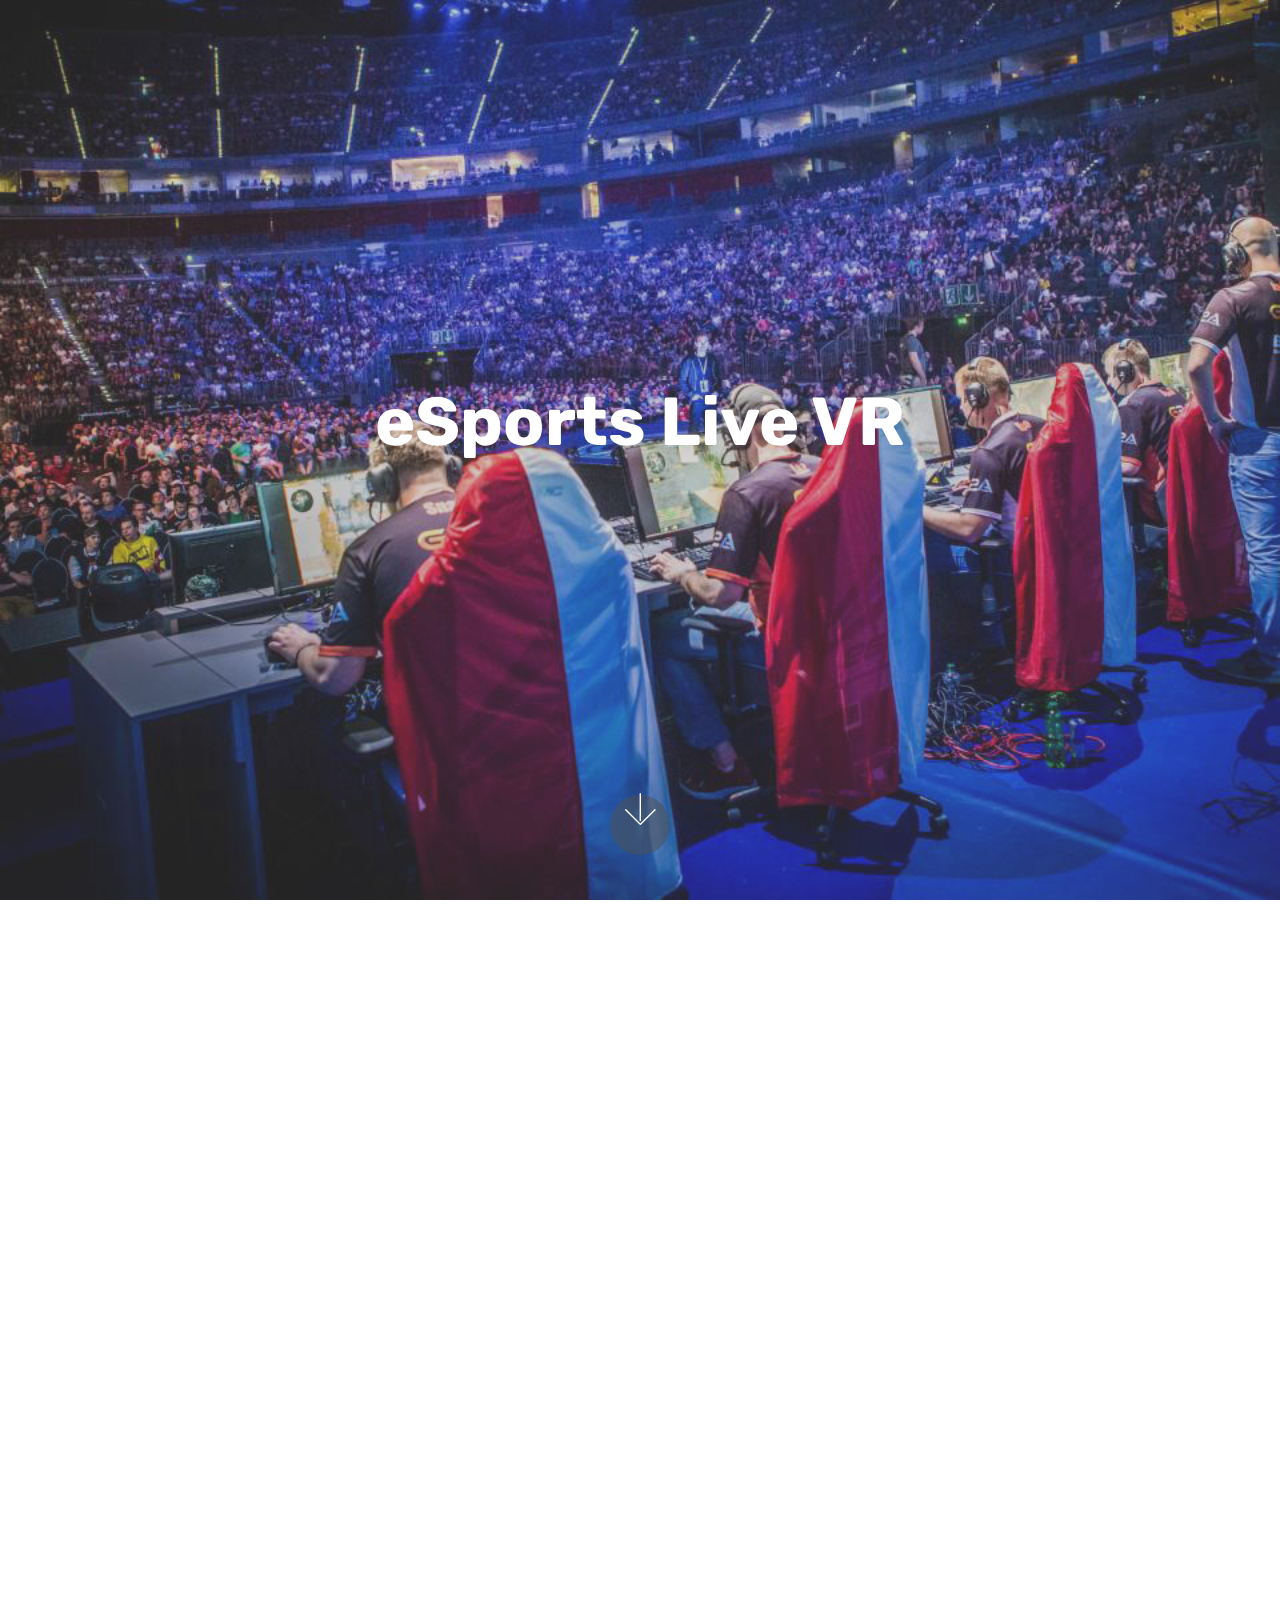
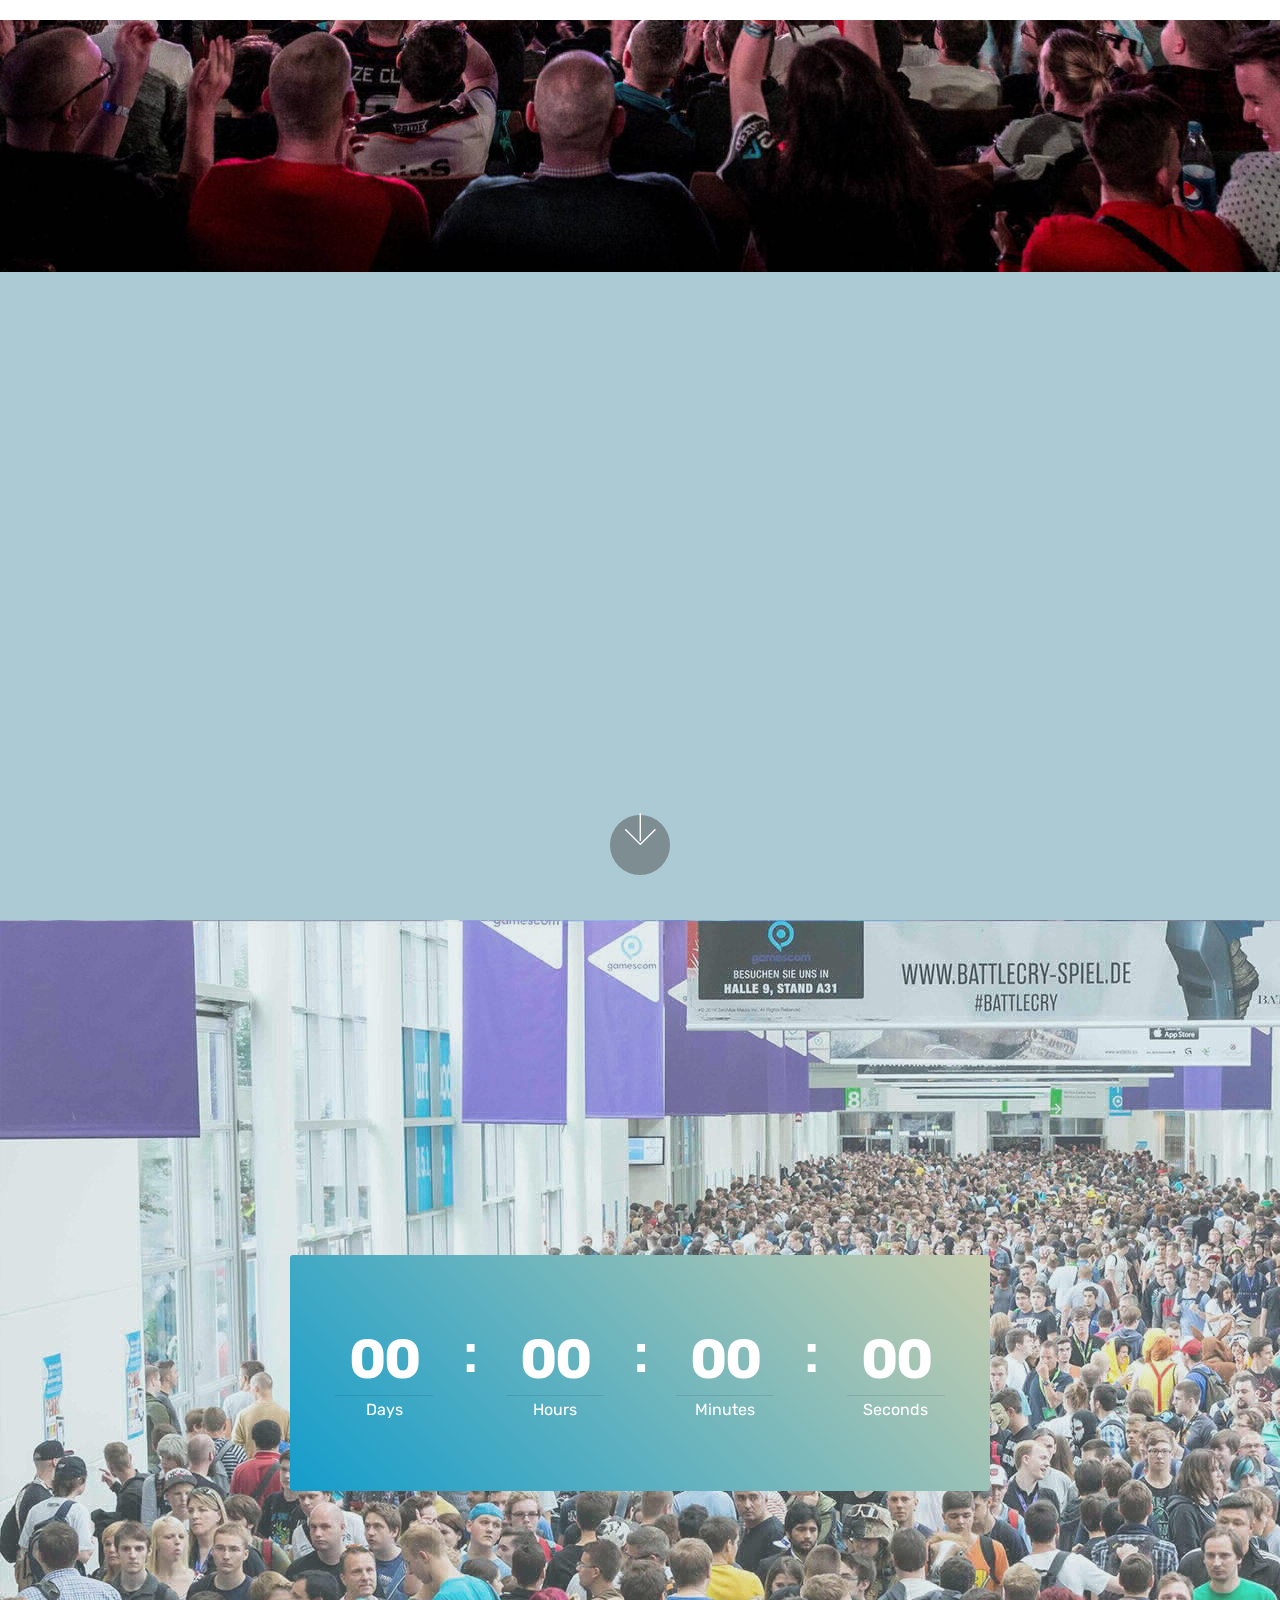
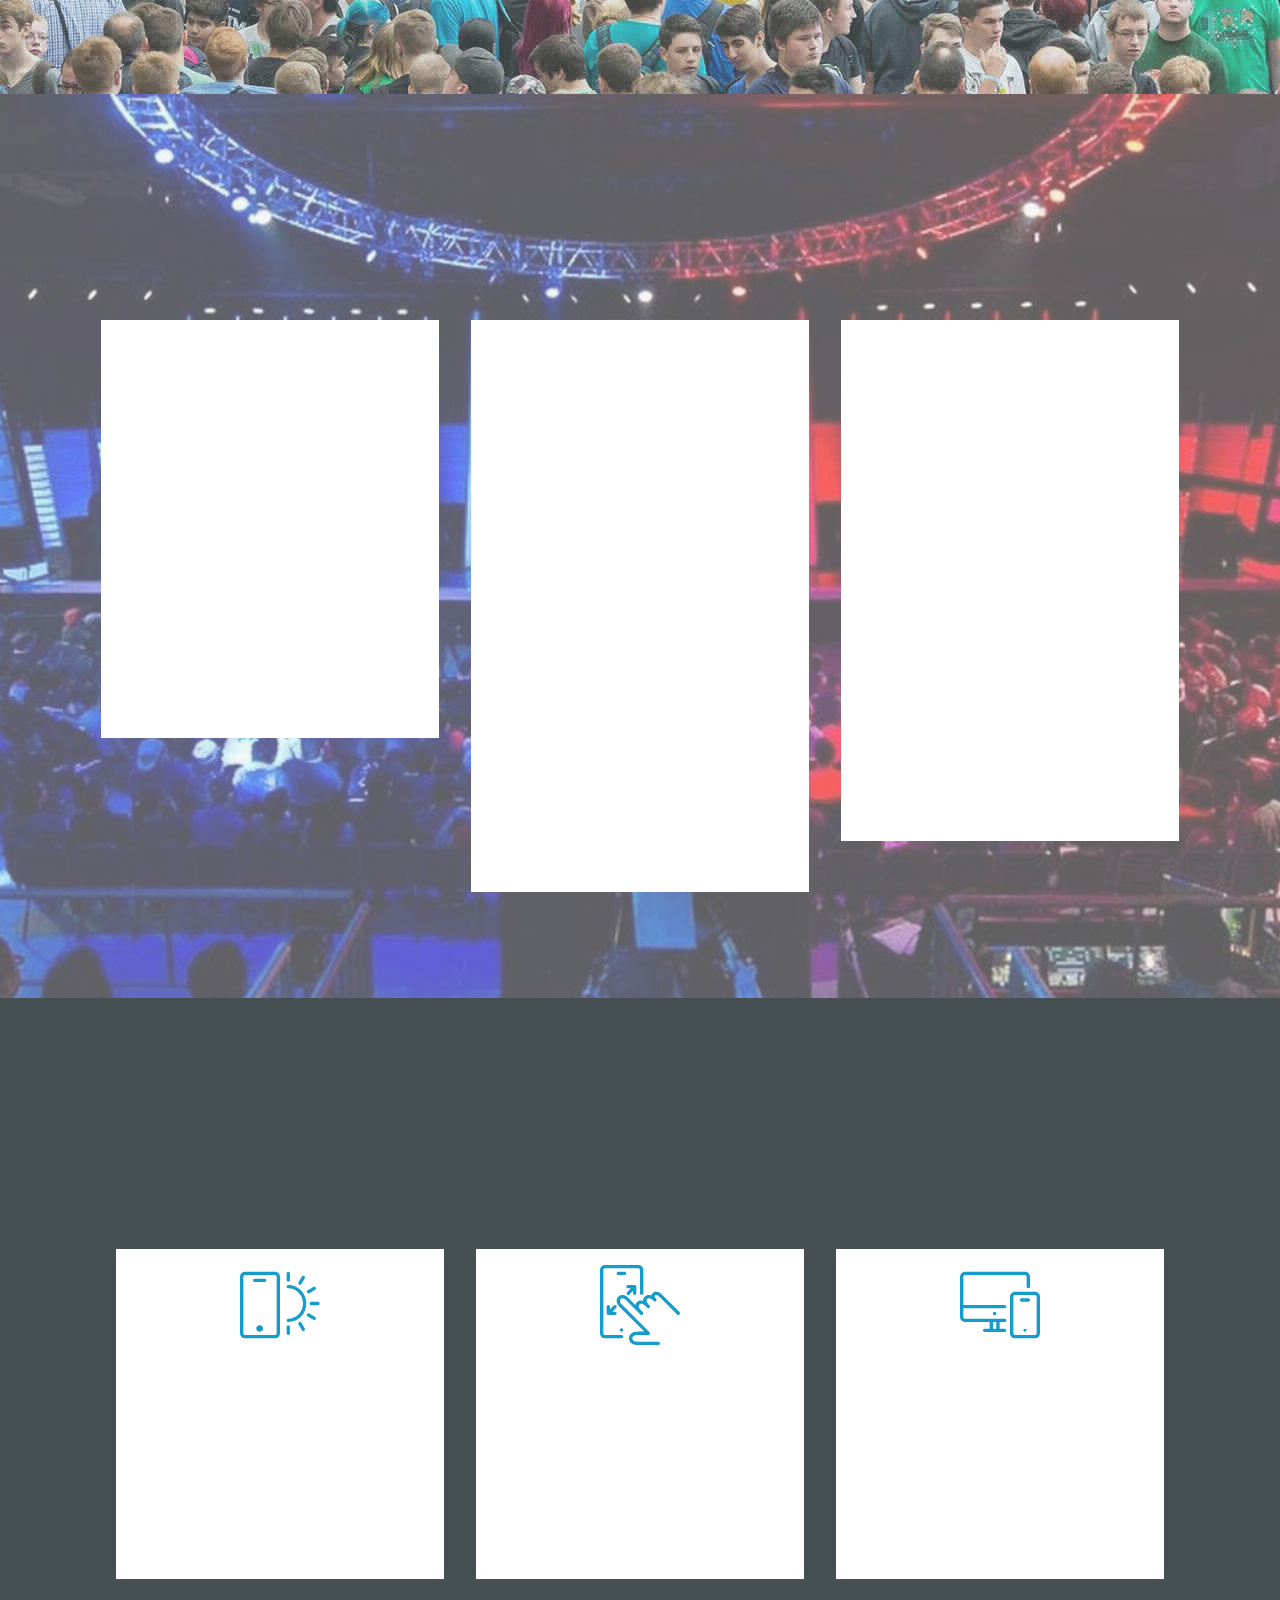
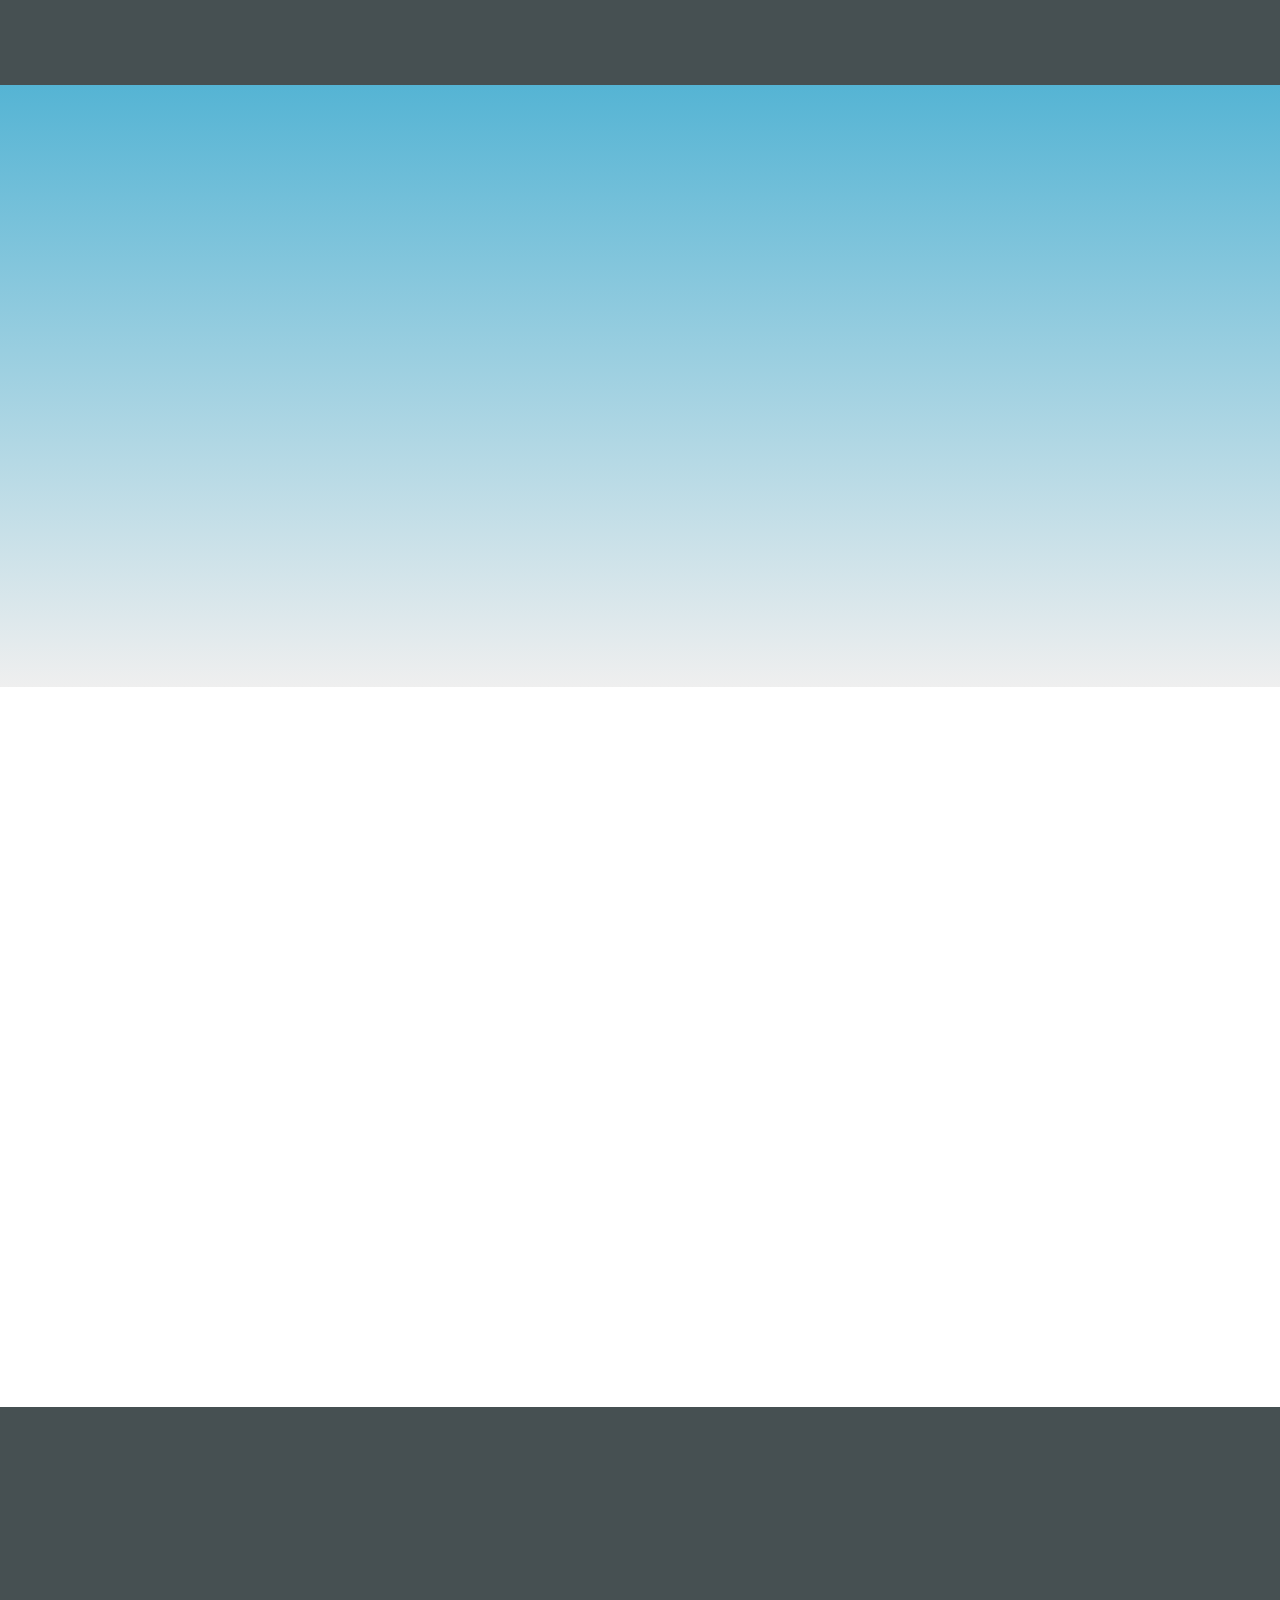
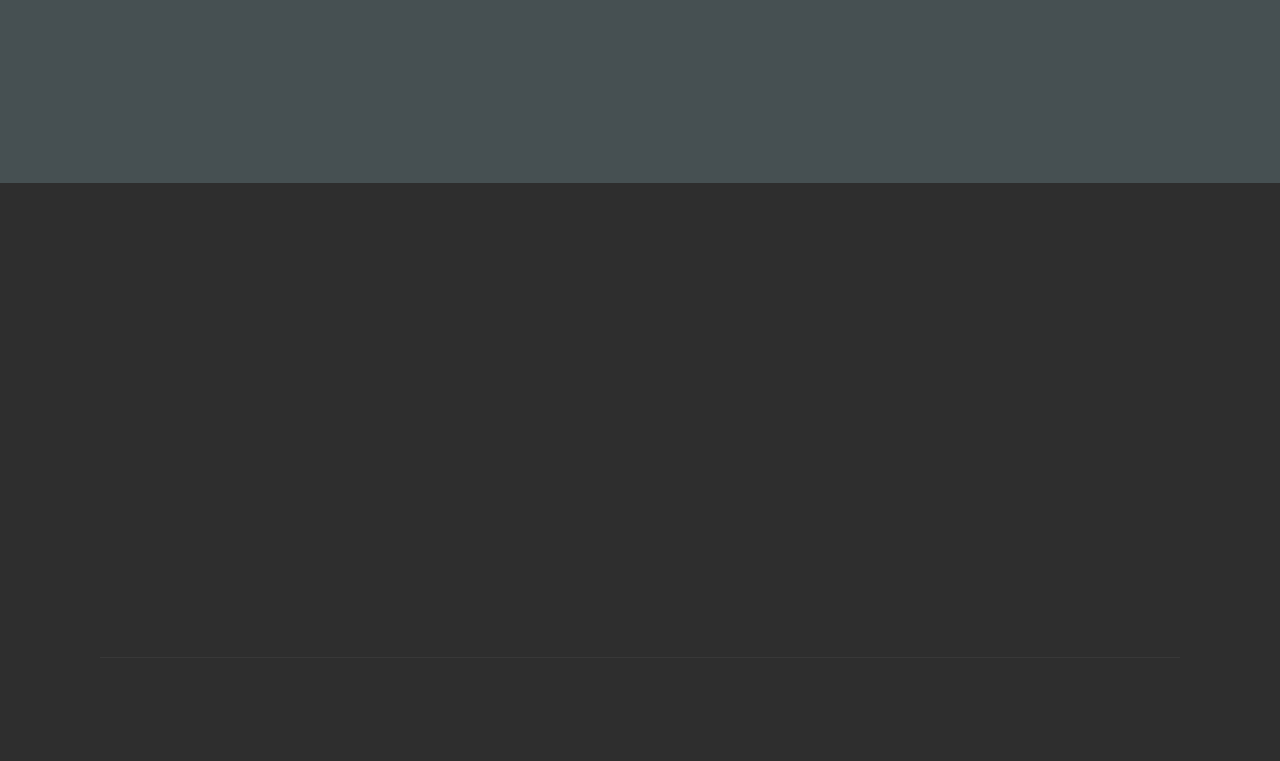
==== commit f17aaea6: "create github pages" ====
--- a/eSportsLiveVR.html
+++ b/eSportsLiveVR.html
@@ -8,15 +8,15 @@
   <meta name="viewport" content="width=device-width, initial-scale=1, minimum-scale=1">
   <link rel="shortcut icon" href="assets/images/logo4.png" type="image/x-icon">
   <meta name="description" content="Site Maker Description">
-  <title>Page 1</title>
+  <title>eSportsLiveVR</title>
   <link rel="stylesheet" href="assets/web/assets/mobirise-icons/mobirise-icons.css">
   <link rel="stylesheet" href="assets/tether/tether.min.css">
   <link rel="stylesheet" href="assets/soundcloud-plugin/style.css">
   <link rel="stylesheet" href="assets/bootstrap/css/bootstrap.min.css">
   <link rel="stylesheet" href="assets/bootstrap/css/bootstrap-grid.min.css">
   <link rel="stylesheet" href="assets/bootstrap/css/bootstrap-reboot.min.css">
+  <link rel="stylesheet" href="assets/animatecss/animate.min.css">
   <link rel="stylesheet" href="assets/socicon/css/styles.css">
-  <link rel="stylesheet" href="assets/animatecss/animate.min.css">
   <link rel="stylesheet" href="assets/theme/css/style.css">
   <link rel="stylesheet" href="assets/mobirise/css/mbr-additional.css" type="text/css">
   
@@ -28,7 +28,7 @@
 
     
 
-    
+    <div class="mbr-overlay" style="opacity: 0.3; background-color: rgb(118, 118, 118);"></div>
 
     <div class="container align-center">
         <div class="row justify-content-md-center">
@@ -36,9 +36,7 @@
                 <h1 class="mbr-section-title mbr-bold pb-3 mbr-fonts-style display-1">
                     eSports Live VR</h1>
                 
-                <p class="mbr-text pb-3 mbr-fonts-style display-5">
-                    Click any text to edit or style it. Select text to insert a link. Click blue "Gear" icon in the top right corner to hide/show buttons, text, title and change the block background. Click red "+" in the bottom right corner to add a new block. Use the top left menu to create new pages, sites and add themes.
-                </p>
+                <p class="mbr-text pb-3 mbr-fonts-style display-5"></p>
                 
             </div>
         </div>
@@ -50,7 +48,7 @@
     </div>
 </section>
 
-<section class="engine"><a href="https://mobirise.me/x">css templates</a></section><section class="cid-qQU4wteXsf" id="video2-6">
+<section class="engine"><a href="https://mobirise.me/u">bootstrap responsive templates</a></section><section class="cid-qQU4wteXsf" id="video2-6">
 
     
     
@@ -161,20 +159,405 @@
     </div>
 </section>
 
+<section class="testimonials1 cid-qQUvIQbWQS" id="testimonials1-q">
+
+    
+
+    <div class="mbr-overlay" style="opacity: 0.4; background-color: rgb(239, 239, 239);">
+    </div>
+    <div class="container">
+        <div class="media-container-row">
+            <div class="title col-12 align-center">
+                <h2 class="pb-3 mbr-fonts-style display-2"><strong>
+                    Sobre los eSports</strong></h2>
+                <h3 class="mbr-section-subtitle mbr-light pb-3 mbr-fonts-style display-5"></h3>
+            </div>
+        </div>
+    </div>
+
+    <div class="container pt-3 mt-2">
+        <div class="media-container-row">
+            <div class="mbr-testimonial p-3 align-center col-12 col-md-6 col-lg-4">
+                <div class="panel-item p-3">
+                    <div class="card-block">
+                        <div class="testimonial-photo">
+                            <img src="assets/images/denjrfxxyaah1-q-240x320.jpg" alt="" title="">
+                        </div>
+                        <p class="mbr-text mbr-fonts-style display-7">
+                           "Para llegar arriba tienes que sacrificar gran parte de tu vida"</p>
+                    </div>
+                    <div class="card-footer">
+                        <div class="mbr-author-name mbr-bold mbr-fonts-style display-7">
+                             Kolderiu</div>
+                        <small class="mbr-author-desc mbr-italic mbr-light mbr-fonts-style display-7">Jugador de eSports</small>
+                    </div>
+                </div>
+            </div>
+
+            <div class="mbr-testimonial p-3 align-center col-12 col-md-6 col-lg-4">
+                <div class="panel-item p-3">
+                    <div class="card-block">
+                        <div class="testimonial-photo">
+                            <img src="assets/images/phil-spencer-e3-2016-1-240x135.jpg" alt="" title="">
+                        </div>
+                        <p class="mbr-text mbr-fonts-style display-7">
+                           “Pienso que para la industria, los eSports van a ser tan grandes como los deportes regulares. Ve el número de personas que juegan a esto, mira las diferentes plataformas en las que la gente está jugando, mira el dinero que está generándose"</p>
+                    </div>
+                    <div class="card-footer">
+                        <div class="mbr-author-name mbr-bold mbr-fonts-style display-7">Phil Spencer</div>
+                        <small class="mbr-author-desc mbr-italic mbr-light mbr-fonts-style display-7">Director Jefe de Xbox</small>
+                    </div>
+                </div>
+            </div>
+
+            <div class="mbr-testimonial p-3 align-center col-12 col-md-6 col-lg-4">
+                <div class="panel-item p-3">
+                    <div class="card-block">
+                        <div class="testimonial-photo">
+                            <img src="assets/images/1385654248-412101-1385654777-noticia-normal-240x164.jpg" alt="" title="">
+                        </div>
+                        <p class="mbr-text mbr-fonts-style display-7">
+                           "Los eSports ya son el acontecimiento con mayor repercusión en las redes sociales y las retransmisiones en streaming. No podemos hacer caso omiso a esta nuevo mercado"</p>
+                    </div>
+                    <div class="card-footer">
+                        <div class="mbr-author-name mbr-bold mbr-fonts-style display-7">
+                             James Amstrong</div>
+                        <small class="mbr-author-desc mbr-italic mbr-light mbr-fonts-style display-7">Vicepresidente Senior de Sony</small>
+                    </div>
+                </div>
+            </div>
+
+            
+
+            
+
+            
+        </div>
+    </div>   
+</section>
+
+<section class="counters1 counters cid-qQUyEVVmTW" id="counters1-s">
+
+    
+
+    
+
+    <div class="container">
+        <h2 class="mbr-section-title pb-3 align-center mbr-fonts-style display-2"><strong><em>
+            Datos sobre los eSports</em></strong></h2>
+        <h3 class="mbr-section-subtitle mbr-fonts-style display-5">Los deportes electrónicos, en números</h3>
+
+        <div class="container pt-4 mt-2">
+            <div class="media-container-row">
+                <div class="card p-3 align-center col-12 col-md-6 col-lg-4">
+                    <div class="panel-item p-3">
+                        <div class="card-img pb-3">
+                            <span class="mbri-mobirise mbr-iconfont"></span>
+                        </div>
+
+                        <div class="card-text">
+                            <h3 class="count pt-3 pb-3 mbr-fonts-style display-2">
+                                  900</h3>
+                            <h4 class="mbr-content-title mbr-bold mbr-fonts-style display-7">Millones de euros</h4>
+                            <p class="mbr-content-text mbr-fonts-style display-7">
+                                Esta es la cantidad que generan a lo largo del año los eventos de competición de deportes electrónicos</p>
+                        </div>
+                    </div>
+                </div>
+
+
+                <div class="card p-3 align-center col-12 col-md-6 col-lg-4">
+                    <div class="panel-item p-3">
+                        <div class="card-img pb-3">
+                            <span class="mbri-touch-swipe mbr-iconfont"></span>
+                        </div>
+                        <div class="card-text">
+                            <h3 class="count pt-3 pb-3 mbr-fonts-style display-2">300</h3>
+                            <h4 class="mbr-content-title mbr-bold mbr-fonts-style display-7">Millones de usuarios</h4>
+                            <p class="mbr-content-text mbr-fonts-style display-7">Esta es la cifra de usuarios que consumen a lo largo del año eventos eSports</p>
+                        </div>
+                    </div>
+                </div>
+
+                <div class="card p-3 align-center col-12 col-md-6 col-lg-4">
+                    <div class="panel-item p-3">
+                        <div class="card-img pb-3">
+                            <span class="mbri-responsive mbr-iconfont"></span>
+                        </div>
+                        <div class="card-text">
+                            <h3 class="count pt-3 pb-3 mbr-fonts-style display-2">
+                                  36
+                            </h3>
+                            <h4 class="mbr-content-title mbr-bold mbr-fonts-style display-7">Millones de personas</h4>
+                            <p class="mbr-content-text mbr-fonts-style display-7">
+                                    Este fue el número de personas que siguieron en directo la final de League of Legends en 2017</p>
+                        </div>
+                    </div>
+                </div>
+
+
+                
+            </div>
+        </div>
+   </div>
+</section>
+
+<section class="clients cid-qQUohWembx" id="clients-j">
+      
+
+    
+        <div class="container mb-5">
+            <div class="media-container-row">
+                <div class="col-12 align-center">
+                    <h2 class="mbr-section-title pb-3 mbr-fonts-style display-2">
+                        Plataformas de juego</h2>
+                    <h3 class="mbr-section-subtitle mbr-light mbr-fonts-style display-5">Aquí podrás entrar en las tiendas oficiales de cada una de las compañías que desarrollan y acogen videojuegos eSports.</h3>
+                </div>
+            </div>
+        </div>
+
+    <div class="container">
+        <div class="carousel slide" data-ride="carousel" role="listbox">
+            <div class="carousel-inner" data-visible="5">
+                
+                
+                
+                
+                
+            <div class="carousel-item ">
+                    <div class="media-container-row">
+                        <div class="col-md-12">
+                            <div class="wrap-img ">
+                                <a href="https://store.playstation.com/es-es/home/games" target="_blank"><img src="assets/images/sony-h8226-2-240x128.jpg" class="img-responsive clients-img" alt="" title=""></a>
+                            </div>
+                        </div>
+                    </div>
+                </div><div class="carousel-item ">
+                    <div class="media-container-row">
+                        <div class="col-md-12">
+                            <div class="wrap-img ">
+                                <a href="https://play.google.com/store/apps?hl=es" target="_blank"><img src="assets/images/que-es-android-smartphone-logo-640x384.jpg" class="img-responsive clients-img" alt="" title=""></a>
+                            </div>
+                        </div>
+                    </div>
+                </div><div class="carousel-item ">
+                    <div class="media-container-row">
+                        <div class="col-md-12">
+                            <div class="wrap-img ">
+                                <a href="https://www.nintendo.es" target="_blank"><img src="assets/images/nintendoredlogo-1280x545.jpg" class="img-responsive clients-img" alt="" title=""></a>
+                            </div>
+                        </div>
+                    </div>
+                </div><div class="carousel-item ">
+                    <div class="media-container-row">
+                        <div class="col-md-12">
+                            <div class="wrap-img ">
+                                <a href="https://store.steampowered.com/?l=spanish" target="_blank"><img src="assets/images/share-steam-logo-512x512.png" class="img-responsive clients-img" alt="" title=""></a>
+                            </div>
+                        </div>
+                    </div>
+                </div><div class="carousel-item ">
+                    <div class="media-container-row">
+                        <div class="col-md-12">
+                            <div class="wrap-img ">
+                                <a href="https://www.microsoft.com/es-es/store/b/home" target="_blank"><img src="assets/images/xbox-720-180359-1280x872.jpg" class="img-responsive clients-img" alt="" title=""></a>
+                            </div>
+                        </div>
+                    </div>
+                </div></div>
+            <div class="carousel-controls">
+                <a data-app-prevent-settings="" class="carousel-control carousel-control-prev" role="button" data-slide="prev">
+                    <span aria-hidden="true" class="mbri-left mbr-iconfont"></span>
+                    <span class="sr-only">Previous</span>
+                </a>
+                <a data-app-prevent-settings="" class="carousel-control carousel-control-next" role="button" data-slide="next">
+                    <span aria-hidden="true" class="mbri-right mbr-iconfont"></span>
+                    <span class="sr-only">Next</span>
+                </a>
+            </div>
+        </div>
+    </div>
+</section>
+
+<section class="cid-qQUqG10Ppj" id="video2-k">
+
+    
+    
+    <figure class="mbr-figure align-center">
+        <div class="video-block" style="width: 100%;">
+            <div><iframe class="mbr-embedded-video" src="https://www.youtube.com/embed/jAOIwNOU_I4?rel=0&amp;amp;showinfo=0&amp;autoplay=0&amp;loop=0" width="1280" height="720" frameborder="0" allowfullscreen></iframe></div>
+        </div>
+    </figure>
+</section>
+
+<section class="cid-qQUxQO5oR7" id="social-buttons3-r">
+    
+    
+
+    
+
+    <div class="container">
+        <div class="media-container-row">
+            <div class="col-md-8 align-center">
+                <h2 class="pb-3 mbr-section-title mbr-fonts-style display-2">
+                    Comparte nuestra página con tus amigos</h2>
+                <div>
+                    <div class="mbr-social-likes">
+                        <span class="btn btn-social socicon-bg-facebook facebook mx-2" title="Share link on Facebook">
+                            <i class="socicon socicon-facebook"></i>
+                        </span>
+                        <span class="btn btn-social twitter socicon-bg-twitter mx-2" title="Share link on Twitter">
+                            <i class="socicon socicon-twitter"></i>
+                        </span>
+                        <span class="btn btn-social plusone socicon-bg-googleplus mx-2" title="Share link on Google+">
+                            <i class="socicon socicon-googleplus"></i>
+                        </span>
+                        <span class="btn btn-social vkontakte socicon-bg-vkontakte mx-2" title="Share link on VKontakte">
+                            <i class="socicon socicon-vkontakte"></i>
+                        </span>
+                        <span class="btn btn-social odnoklassniki socicon-bg-odnoklassniki mx-2" title="Share link on Odnoklassniki">
+                            <i class="socicon socicon-odnoklassniki"></i>
+                        </span>
+                        <span class="btn btn-social pinterest socicon-bg-pinterest mx-2" title="Share link on Pinterest">
+                            <i class="socicon socicon-pinterest"></i>
+                        </span>
+                        <span class="btn btn-social mailru socicon-bg-mail mx-2" title="Share link on Mailru">
+                            <i class="socicon socicon-mail"></i>
+                        </span>
+                    </div>
+                </div>
+            </div>
+        </div>
+    </div>
+</section>
+
+<section once="" class="cid-qQUs78NOKo" id="footer6-n">
+
+    
+
+    
+
+    <div class="container">
+        <div class="media-container-row align-center mbr-white">
+            <div class="col-12">
+                <p class="mbr-text mb-0 mbr-fonts-style display-7">
+                    © Copyright 2017 eSport Live VR - All Rights Reserved
+                </p>
+            </div>
+        </div>
+    </div>
+</section>
+
+<section class="footer4 cid-qQUseVLws1" id="footer4-p">
+
+    
+
+    
+
+    <div class="container">
+        <div class="media-container-row content mbr-white">
+            <div class="col-md-3 col-sm-4">
+                <div class="mb-3 img-logo">
+                    <a href="https://mobirise.com/">
+                        <img src="assets/images/516a8e871a6439a09634a86c523aba96-192x192.png" alt="Mobirise" title="">
+                    </a>
+                </div>
+                <p class="mb-3 mbr-fonts-style foot-title display-7">eSports Live VR</p>
+                <p class="mbr-text mbr-fonts-style mbr-links-column display-7"></p>
+            </div>
+            <div class="col-md-4 col-sm-8">
+                <p class="mb-4 foot-title mbr-fonts-style display-7">About Us</p>
+                <p class="mbr-text mbr-fonts-style foot-text display-7">eSports Live VR te trae todas las novedades sobre el mundo de los e-Sports.<br> Podrás comprobar dónde se realizan los eventos más importantes y los resultados en directo, disfrutar de las últimas noticias y conocer los últimos detalles del nuevo fenómeno mundial.<br>Tú nos ayudarás a conocer mejor los gustos y aficiones de los usuarios.</p>
+            </div>
+            <div class="col-md-4 offset-md-1 col-sm-12">
+                <p class="mb-4 foot-title mbr-fonts-style display-7">
+                    SUBSCRÍBETE</p>
+                <p class="mbr-text mbr-fonts-style form-text display-7">
+                    Mantente actualizado mediante esta suscripción.</p>
+                <div class="media-container-column" data-form-type="formoid">
+                    <div data-form-alert="" hidden="" class="align-center">
+                        Thanks for filling out the form!
+                    </div>
+
+                    <form class="form-inline" action="https://mobirise.com/" method="post" data-form-title="Mobirise Form">
+                        <input type="hidden" value="unscyyzxjkvcpJ5gyvM6GhBN0LfYc3kOgNfL5G0LMFeWVYE95NG9yccQ4v71rZ9oYEYWzlmZ0Nw3+i6fxcdIsWnhKutoVsP30E7EspFRNUPUYaswc4M75UQZUfQezYOA" data-form-email="true">
+                        <div class="form-group">
+                            <input type="email" class="form-control input-sm input-inverse my-2" name="email" required="" data-form-field="Email" placeholder="Email" id="email-footer4-p">
+                        </div>
+                        <div class="input-group-btn m-2">
+                            <button href="" class="btn btn-primary display-4" type="submit" role="button">Subscribe</button>
+                        </div>
+                    </form>
+                </div>
+                <p class="mb-4 mbr-fonts-style foot-title display-7">Síguenos en nuestras redes</p>
+                <div class="social-list pl-0 mb-0">
+                        <div class="soc-item">
+                            <a href="https://twitter.com/mobirise" target="_blank">
+                                <span class="socicon-twitter socicon mbr-iconfont mbr-iconfont-social"></span>
+                            </a>
+                        </div>
+                        <div class="soc-item">
+                            <a href="https://www.facebook.com/pages/Mobirise/1616226671953247" target="_blank">
+                                <span class="socicon-facebook socicon mbr-iconfont mbr-iconfont-social"></span>
+                            </a>
+                        </div>
+                        <div class="soc-item">
+                            <a href="https://www.youtube.com/c/mobirise" target="_blank">
+                                <span class="socicon-youtube socicon mbr-iconfont mbr-iconfont-social"></span>
+                            </a>
+                        </div>
+                        <div class="soc-item">
+                            <a href="https://instagram.com/mobirise" target="_blank">
+                                <span class="socicon-instagram socicon mbr-iconfont mbr-iconfont-social"></span>
+                            </a>
+                        </div>
+                        <div class="soc-item">
+                            <a href="https://plus.google.com/u/0/+Mobirise" target="_blank">
+                                <span class="socicon-googleplus socicon mbr-iconfont mbr-iconfont-social"></span>
+                            </a>
+                        </div>
+                        <div class="soc-item">
+                            <a href="https://www.behance.net/Mobirise" target="_blank">
+                                <span class="socicon-behance socicon mbr-iconfont mbr-iconfont-social"></span>
+                            </a>
+                        </div>
+                </div>
+            </div>
+        </div>
+        <div class="footer-lower">
+            <div class="media-container-row">
+                <div class="col-sm-12">
+                    <hr>
+                </div>
+            </div>
+            <div class="media-container-row mbr-white">
+                <div class="col-sm-12 copyright">
+                    <p class="mbr-text mbr-fonts-style display-7">
+                        © Copyright 2017 Mobirise - All Rights Reserved
+                    </p>
+                </div>
+            </div>
+        </div>
+    </div>
+</section>
+
 
   <script src="assets/web/assets/jquery/jquery.min.js"></script>
   <script src="assets/popper/popper.min.js"></script>
   <script src="assets/tether/tether.min.js"></script>
   <script src="assets/bootstrap/js/bootstrap.min.js"></script>
+  <script src="assets/viewportchecker/jquery.viewportchecker.js"></script>
+  <script src="assets/parallax/jarallax.min.js"></script>
   <script src="assets/smoothscroll/smooth-scroll.js"></script>
-  <script src="assets/viewportchecker/jquery.viewportchecker.js"></script>
   <script src="assets/vimeoplayer/jquery.mb.vimeo_player.js"></script>
   <script src="assets/countdown/jquery.countdown.min.js"></script>
-  <script src="assets/parallax/jarallax.min.js"></script>
+  <script src="assets/bootstrapcarouselswipe/bootstrap-carousel-swipe.js"></script>
+  <script src="assets/mbr-clients-slider/mbr-clients-slider.js"></script>
+  <script src="assets/sociallikes/social-likes.js"></script>
   <script src="assets/theme/js/script.js"></script>
+  <script src="assets/formoid/formoid.min.js"></script>
   
-  <a class="twitter-timeline" href="https://twitter.com/MovistareSports?ref_src=twsrc%5Etfw">Tweets by MovistareSports</a> <script async src="https://platform.twitter.com/widgets.js" charset="utf-8"></script>
   
   <input name="animation" type="hidden">
   </body>
-</html>
+</html>--- a/assets/mobirise/css/mbr-additional.css
+++ b/assets/mobirise/css/mbr-additional.css
@@ -1511,3 +1511,458 @@
     font-size: 0.8rem;
   }
 }
+.cid-qQUvIQbWQS {
+  padding-top: 90px;
+  padding-bottom: 90px;
+  background-image: url("../../../assets/images/165839.alfabetajuega-league-of-legends-esports-101016-1280x720.jpg");
+}
+.cid-qQUvIQbWQS .mbr-section-subtitle {
+  color: #767676;
+}
+.cid-qQUvIQbWQS .media-container-row {
+  -webkit-flex-wrap: wrap;
+  -ms-flex-wrap: wrap;
+  flex-wrap: wrap;
+}
+.cid-qQUvIQbWQS .mbr-text {
+  color: #767676;
+}
+.cid-qQUvIQbWQS .mbr-author-desc {
+  display: block;
+  color: #767676;
+}
+.cid-qQUvIQbWQS .mbr-author-name {
+  color: #767676;
+}
+.cid-qQUvIQbWQS .mbr-testimonial .panel-item {
+  background-color: #ffffff;
+}
+.cid-qQUvIQbWQS .mbr-testimonial .card-block {
+  -webkit-flex-grow: 0;
+  flex-grow: 0;
+  padding: 2.4rem 2.4rem 0 2.4rem;
+}
+.cid-qQUvIQbWQS .mbr-testimonial .card-block .testimonial-photo {
+  display: inline-block;
+  width: 120px;
+  height: 120px;
+  margin-bottom: 1.6rem;
+  overflow: hidden;
+  border-radius: 50%;
+}
+.cid-qQUvIQbWQS .mbr-testimonial .card-block .testimonial-photo img {
+  width: 100%;
+  min-width: 100%;
+  min-height: 100%;
+}
+.cid-qQUvIQbWQS .mbr-testimonial .card-footer {
+  padding-bottom: 2.4rem;
+  border-top: 0;
+  padding-top: 1rem;
+  word-wrap: break-word;
+  word-break: break-word;
+  background: none;
+}
+@media (max-width: 300px) {
+  .cid-qQUvIQbWQS .testimonial-photo {
+    width: 100% !important;
+    height: auto !important;
+  }
+}
+.cid-qQUyEVVmTW {
+  padding-top: 90px;
+  padding-bottom: 90px;
+  background-color: #465052;
+}
+.cid-qQUyEVVmTW h3 {
+  text-align: center;
+}
+.cid-qQUyEVVmTW .mbr-section-subtitle {
+  color: #efefef;
+  font-weight: 300;
+}
+.cid-qQUyEVVmTW .mbr-content-text {
+  color: #767676;
+}
+.cid-qQUyEVVmTW .panel-item {
+  background: #ffffff;
+}
+.cid-qQUyEVVmTW .card {
+  word-wrap: break-word;
+}
+.cid-qQUyEVVmTW .mbr-iconfont {
+  font-size: 80px;
+  color: #149dcc;
+}
+.cid-qQUyEVVmTW .mbr-section-title {
+  color: #ffffff;
+}
+.cid-qQUohWembx {
+  padding-top: 90px;
+  padding-bottom: 90px;
+  background-color: #55b4d4;
+  background: linear-gradient(#55b4d4, #efefef);
+}
+.cid-qQUohWembx .carousel-control {
+  background: #000;
+}
+.cid-qQUohWembx .mbr-section-subtitle {
+  color: #767676;
+}
+.cid-qQUohWembx .carousel-item {
+  -webkit-justify-content: center;
+  justify-content: center;
+}
+.cid-qQUohWembx .carousel-item .media-container-row {
+  -webkit-flex-grow: 1;
+  flex-grow: 1;
+}
+.cid-qQUohWembx .carousel-item .wrap-img {
+  text-align: center;
+}
+.cid-qQUohWembx .carousel-item .wrap-img img {
+  max-height: 150px;
+  width: auto;
+  max-width: 100%;
+}
+.cid-qQUohWembx .carousel-controls {
+  display: flex;
+  -webkit-justify-content: center;
+  justify-content: center;
+}
+.cid-qQUohWembx .carousel-controls .carousel-control {
+  background: #000;
+  border-radius: 50%;
+  position: static;
+  width: 40px;
+  height: 40px;
+  margin-top: 2rem;
+  border-width: 1px;
+}
+.cid-qQUohWembx .carousel-controls .carousel-control.carousel-control-prev {
+  left: auto;
+  margin-right: 20px;
+  margin-left: 0;
+}
+.cid-qQUohWembx .carousel-controls .carousel-control.carousel-control-next {
+  right: auto;
+  margin-right: 0;
+}
+.cid-qQUohWembx .carousel-controls .carousel-control .mbr-iconfont {
+  font-size: 1rem;
+}
+.cid-qQUohWembx .cloneditem-1,
+.cid-qQUohWembx .cloneditem-2,
+.cid-qQUohWembx .cloneditem-3,
+.cid-qQUohWembx .cloneditem-4,
+.cid-qQUohWembx .cloneditem-5 {
+  display: none;
+}
+.cid-qQUohWembx .col-lg-15 {
+  -webkit-box-flex: 0;
+  -ms-flex: 0 0 100%;
+  -webkit-flex: 0 0 100%;
+  flex: 0 0 100%;
+  max-width: 100%;
+  position: relative;
+  min-height: 1px;
+  padding-right: 10px;
+  padding-left: 10px;
+  width: 100%;
+}
+@media (min-width: 992px) {
+  .cid-qQUohWembx .col-lg-15 {
+    -ms-flex: 0 0 20%;
+    -webkit-flex: 0 0 20%;
+    flex: 0 0 20%;
+    max-width: 20%;
+    width: 20%;
+  }
+  .cid-qQUohWembx .carousel-inner.slides2 > .carousel-item.active.carousel-item-right,
+  .cid-qQUohWembx .carousel-inner.slides2 > .carousel-item.carousel-item-next {
+    left: 0;
+    -webkit-transform: translate3d(50%, 0, 0);
+    transform: translate3d(50%, 0, 0);
+  }
+  .cid-qQUohWembx .carousel-inner.slides2 > .carousel-item.active.carousel-item-left,
+  .cid-qQUohWembx .carousel-inner.slides2 > .carousel-item.carousel-item-prev {
+    left: 0;
+    -webkit-transform: translate3d(-50%, 0, 0);
+    transform: translate3d(-50%, 0, 0);
+  }
+  .cid-qQUohWembx .carousel-inner.slides2 > .carousel-item.carousel-item-left,
+  .cid-qQUohWembx .carousel-inner.slides2 > .carousel-item.carousel-item-prev.carousel-item-right,
+  .cid-qQUohWembx .carousel-inner.slides2 > .carousel-item.active {
+    left: 0;
+    -webkit-transform: translate3d(0, 0, 0);
+    transform: translate3d(0, 0, 0);
+  }
+  .cid-qQUohWembx .carousel-inner.slides2 .cloneditem-1,
+  .cid-qQUohWembx .carousel-inner.slides2 .cloneditem-2,
+  .cid-qQUohWembx .carousel-inner.slides2 .cloneditem-3 {
+    display: block;
+  }
+  .cid-qQUohWembx .carousel-inner.slides3 > .carousel-item.active.carousel-item-right,
+  .cid-qQUohWembx .carousel-inner.slides3 > .carousel-item.carousel-item-next {
+    left: 0;
+    -webkit-transform: translate3d(33.333333%, 0, 0);
+    transform: translate3d(33.333333%, 0, 0);
+  }
+  .cid-qQUohWembx .carousel-inner.slides3 > .carousel-item.active.carousel-item-left,
+  .cid-qQUohWembx .carousel-inner.slides3 > .carousel-item.carousel-item-prev {
+    left: 0;
+    -webkit-transform: translate3d(-33.333333%, 0, 0);
+    transform: translate3d(-33.333333%, 0, 0);
+  }
+  .cid-qQUohWembx .carousel-inner.slides3 > .carousel-item.carousel-item-left,
+  .cid-qQUohWembx .carousel-inner.slides3 > .carousel-item.carousel-item-prev.carousel-item-right,
+  .cid-qQUohWembx .carousel-inner.slides3 > .carousel-item.active {
+    left: 0;
+    -webkit-transform: translate3d(0, 0, 0);
+    transform: translate3d(0, 0, 0);
+  }
+  .cid-qQUohWembx .carousel-inner.slides3 .cloneditem-1,
+  .cid-qQUohWembx .carousel-inner.slides3 .cloneditem-2,
+  .cid-qQUohWembx .carousel-inner.slides3 .cloneditem-3 {
+    display: block;
+  }
+  .cid-qQUohWembx .carousel-inner.slides4 > .carousel-item.active.carousel-item-right,
+  .cid-qQUohWembx .carousel-inner.slides4 > .carousel-item.carousel-item-next {
+    left: 0;
+    -webkit-transform: translate3d(25%, 0, 0);
+    transform: translate3d(25%, 0, 0);
+  }
+  .cid-qQUohWembx .carousel-inner.slides4 > .carousel-item.active.carousel-item-left,
+  .cid-qQUohWembx .carousel-inner.slides4 > .carousel-item.carousel-item-prev {
+    left: 0;
+    -webkit-transform: translate3d(-25%, 0, 0);
+    transform: translate3d(-25%, 0, 0);
+  }
+  .cid-qQUohWembx .carousel-inner.slides4 > .carousel-item.carousel-item-left,
+  .cid-qQUohWembx .carousel-inner.slides4 > .carousel-item.carousel-item-prev.carousel-item-right,
+  .cid-qQUohWembx .carousel-inner.slides4 > .carousel-item.active {
+    left: 0;
+    -webkit-transform: translate3d(0, 0, 0);
+    transform: translate3d(0, 0, 0);
+  }
+  .cid-qQUohWembx .carousel-inner.slides4 .cloneditem-1,
+  .cid-qQUohWembx .carousel-inner.slides4 .cloneditem-2,
+  .cid-qQUohWembx .carousel-inner.slides4 .cloneditem-3 {
+    display: block;
+  }
+  .cid-qQUohWembx .carousel-inner.slides5 > .carousel-item.active.carousel-item-right,
+  .cid-qQUohWembx .carousel-inner.slides5 > .carousel-item.carousel-item-next {
+    left: 0;
+    -webkit-transform: translate3d(20%, 0, 0);
+    transform: translate3d(20%, 0, 0);
+  }
+  .cid-qQUohWembx .carousel-inner.slides5 > .carousel-item.active.carousel-item-left,
+  .cid-qQUohWembx .carousel-inner.slides5 > .carousel-item.carousel-item-prev {
+    left: 0;
+    -webkit-transform: translate3d(-20%, 0, 0);
+    transform: translate3d(-20%, 0, 0);
+  }
+  .cid-qQUohWembx .carousel-inner.slides5 > .carousel-item.carousel-item-left,
+  .cid-qQUohWembx .carousel-inner.slides5 > .carousel-item.carousel-item-prev.carousel-item-right,
+  .cid-qQUohWembx .carousel-inner.slides5 > .carousel-item.active {
+    left: 0;
+    -webkit-transform: translate3d(0, 0, 0);
+    transform: translate3d(0, 0, 0);
+  }
+  .cid-qQUohWembx .carousel-inner.slides5 .cloneditem-1,
+  .cid-qQUohWembx .carousel-inner.slides5 .cloneditem-2,
+  .cid-qQUohWembx .carousel-inner.slides5 .cloneditem-3,
+  .cid-qQUohWembx .carousel-inner.slides5 .cloneditem-4 {
+    display: block;
+  }
+  .cid-qQUohWembx .carousel-inner.slides6 > .carousel-item.active.carousel-item-right,
+  .cid-qQUohWembx .carousel-inner.slides6 > .carousel-item.carousel-item-next {
+    left: 0;
+    -webkit-transform: translate3d(16.666667%, 0, 0);
+    transform: translate3d(16.666667%, 0, 0);
+  }
+  .cid-qQUohWembx .carousel-inner.slides6 > .carousel-item.active.carousel-item-left,
+  .cid-qQUohWembx .carousel-inner.slides6 > .carousel-item.carousel-item-prev {
+    left: 0;
+    -webkit-transform: translate3d(-16.666667%, 0, 0);
+    transform: translate3d(-16.666667%, 0, 0);
+  }
+  .cid-qQUohWembx .carousel-inner.slides6 > .carousel-item.carousel-item-left,
+  .cid-qQUohWembx .carousel-inner.slides6 > .carousel-item.carousel-item-prev.carousel-item-right,
+  .cid-qQUohWembx .carousel-inner.slides6 > .carousel-item.active {
+    left: 0;
+    -webkit-transform: translate3d(0, 0, 0);
+    transform: translate3d(0, 0, 0);
+  }
+  .cid-qQUohWembx .carousel-inner.slides6 .cloneditem-1,
+  .cid-qQUohWembx .carousel-inner.slides6 .cloneditem-2,
+  .cid-qQUohWembx .carousel-inner.slides6 .cloneditem-3,
+  .cid-qQUohWembx .carousel-inner.slides6 .cloneditem-4,
+  .cid-qQUohWembx .carousel-inner.slides6 .cloneditem-5 {
+    display: block;
+  }
+}
+.cid-qQUqG10Ppj {
+  background: #ffffff;
+}
+.cid-qQUqG10Ppj .video-block {
+  margin: auto;
+  width: 100% !important;
+}
+@media (max-width: 768px) {
+  .cid-qQUqG10Ppj .video-block {
+    width: 100% !important;
+  }
+}
+.cid-qQUxQO5oR7 {
+  padding-top: 90px;
+  padding-bottom: 90px;
+  background-color: #465052;
+}
+.cid-qQUxQO5oR7 .socicon-bg-facebook {
+  background: #3e5b98;
+  color: #ffffff;
+}
+.cid-qQUxQO5oR7 .socicon-bg-twitter {
+  background: #4da7de;
+  color: #ffffff;
+}
+.cid-qQUxQO5oR7 .socicon-bg-googleplus {
+  background: #dd4b39;
+  color: #ffffff;
+}
+.cid-qQUxQO5oR7 .socicon-bg-vkontakte {
+  background: #5a7fa6;
+  color: #ffffff;
+}
+.cid-qQUxQO5oR7 .socicon-bg-odnoklassniki {
+  background: #f48420;
+  color: #ffffff;
+}
+.cid-qQUxQO5oR7 .socicon-bg-pinterest {
+  background: #c92619;
+  color: #ffffff;
+}
+.cid-qQUxQO5oR7 .socicon-bg-mail {
+  background: #134785;
+  color: #ffffff;
+}
+.cid-qQUxQO5oR7 .btn-social {
+  border: none !important;
+}
+.cid-qQUxQO5oR7 [class^="socicon-"]:before,
+.cid-qQUxQO5oR7 [class*=" socicon-"]:before {
+  line-height: 44px;
+}
+@media (max-width: 767px) {
+  .cid-qQUxQO5oR7 .btn {
+    font-size: 20px !important;
+  }
+}
+.cid-qQUs78NOKo {
+  padding-top: 30px;
+  padding-bottom: 30px;
+  background-color: #2e2e2e;
+}
+.cid-qQUseVLws1 {
+  padding-top: 45px;
+  padding-bottom: 45px;
+  background-color: #2e2e2e;
+}
+@media (max-width: 767px) {
+  .cid-qQUseVLws1 .content {
+    text-align: center;
+  }
+  .cid-qQUseVLws1 .content > div:not(:last-child) {
+    margin-bottom: 2rem;
+  }
+}
+.cid-qQUseVLws1 .img-logo img {
+  height: 6rem;
+}
+.cid-qQUseVLws1 [type="email"] {
+  font-size: .75rem;
+  margin-bottom: 5px;
+  text-align: center;
+  min-width: 150px;
+}
+.cid-qQUseVLws1 .input-group-btn {
+  display: inline-block;
+}
+.cid-qQUseVLws1 .input-group-btn a.btn {
+  margin: 0 !important;
+}
+.cid-qQUseVLws1 .input-group {
+  -webkit-flex-wrap: wrap;
+  flex-wrap: wrap;
+  justify-content: center;
+}
+.cid-qQUseVLws1 [type="submit"] {
+  padding: .75rem 1.5625rem !important;
+  margin-left: .625rem;
+  text-transform: none;
+}
+.cid-qQUseVLws1 .social-list {
+  padding-left: 0;
+  margin-bottom: 0;
+  list-style: none;
+  display: flex;
+  flex-wrap: wrap;
+}
+.cid-qQUseVLws1 .social-list .mbr-iconfont-social {
+  font-size: 1.3rem;
+  color: #fff;
+}
+.cid-qQUseVLws1 .social-list .soc-item {
+  margin: 0 .5rem;
+}
+.cid-qQUseVLws1 .social-list a {
+  margin: 0;
+  opacity: .5;
+  -webkit-transition: .2s linear;
+  transition: .2s linear;
+}
+.cid-qQUseVLws1 .social-list a:hover {
+  opacity: 1;
+}
+@media (max-width: 767px) {
+  .cid-qQUseVLws1 .social-list {
+    justify-content: center;
+    -webkit-justify-content: center;
+  }
+}
+@media (max-width: 767px) {
+  .cid-qQUseVLws1 .footer-lower .copyright {
+    margin-bottom: 1rem;
+    text-align: center;
+  }
+}
+.cid-qQUseVLws1 .footer-lower hr {
+  margin: 1rem 0;
+  border-color: #fff;
+  opacity: .05;
+}
+.cid-qQUseVLws1 form .input-group input.form-control,
+.cid-qQUseVLws1 form .input-group-btn .btn {
+  border-top-right-radius: 3px;
+  border-bottom-right-radius: 3px;
+  border-top-left-radius: 3px;
+  border-bottom-left-radius: 3px;
+}
+.cid-qQUseVLws1 .form-inline {
+  justify-content: center;
+}
+.cid-qQUseVLws1 .form-group {
+  margin: 0;
+}
+@media (max-width: 767px) {
+  .cid-qQUseVLws1 .foot-logo {
+    text-align: center !important;
+  }
+  .cid-qQUseVLws1 .foot-title {
+    text-align: center !important;
+  }
+  .cid-qQUseVLws1 .mbr-text {
+    text-align: center !important;
+  }
+}
